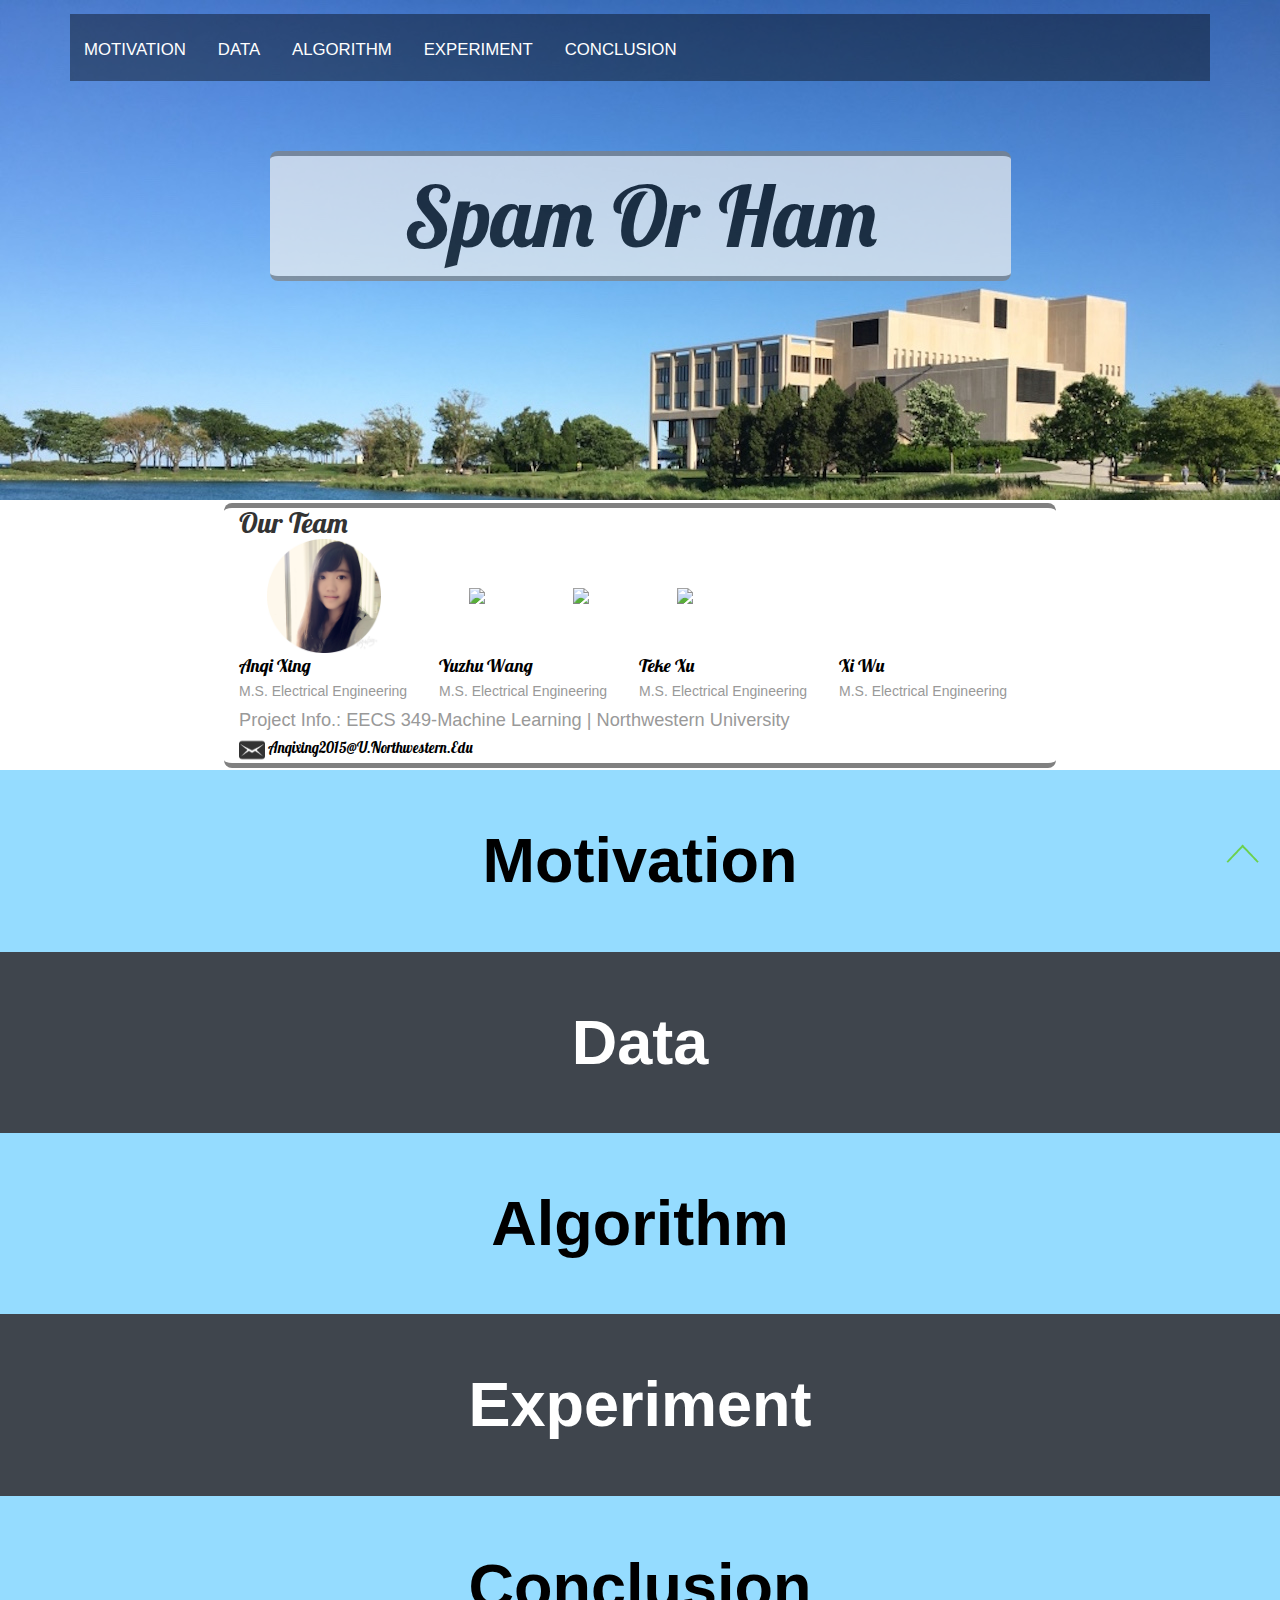
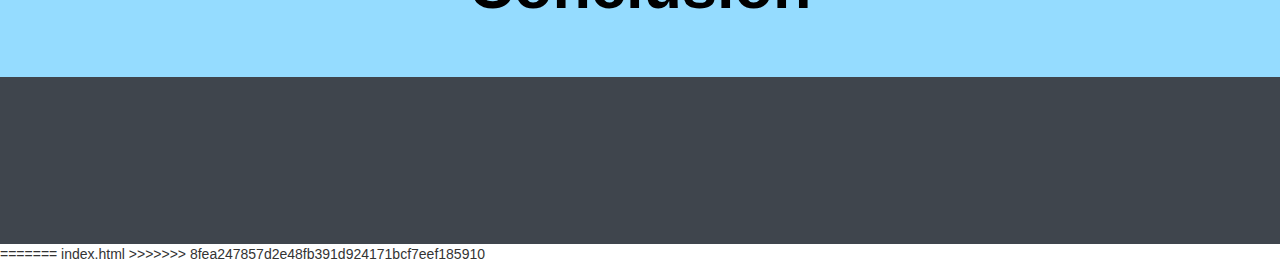
==== index.html @ 45878584 "fix" ====
<!DOCTYPE HTML>
<html>
<head>
<title>Home</title>
<meta name="viewport" content="width=device-width, initial-scale=1">
<meta http-equiv="Content-Type" content="text/html; charset=utf-8" />
<meta name="keywords" content="Cultivation Responsive web template, Bootstrap Web Templates, Flat Web Templates, Andriod Compatible web template, 
Smartphone Compatible web template, free webdesigns for Nokia, Samsung, LG, SonyErricsson, Motorola web design" />
<script type="application/x-javascript"> addEventListener("load", function() { setTimeout(hideURLbar, 0); }, false); function hideURLbar(){ window.scrollTo(0,1); } </script>
<link href='http://fonts.googleapis.com/css?family=Lobster' rel='stylesheet' type='text/css'>

<script src="js/jquery-1.11.1.min.js"></script>
<link rel="stylesheet" href="http://maxcdn.bootstrapcdn.com/bootstrap/3.3.6/css/bootstrap.min.css">
<script src="https://ajax.googleapis.com/ajax/libs/jquery/1.12.0/jquery.min.js"></script>
<script src="http://maxcdn.bootstrapcdn.com/bootstrap/3.3.6/js/bootstrap.min.js"></script>
<!-- <link rel="stylesheet" href="css/flexslider.css" type="text/css" media="screen" /> -->
<!---- start-smoth-scrolling---->
<script type="text/javascript" src="js/move-top.js"></script>
<script type="text/javascript" src="js/easing.js"></script>
<link href="css/bootstrap.css" rel="stylesheet" type="text/css" media="all">
<link href="css/style.css" rel="stylesheet" type="text/css" media="all" />
<script type="text/javascript">
jQuery(document).ready(function($) {
$(".scroll").click(function(event){		
event.preventDefault();
$('html,body').animate({scrollTop:$(this.hash).offset().top},1200);
});
});
</script>
<!---End-smoth-scrolling---->
<link rel="stylesheet" href="css/swipebox.css">
<script src="js/jquery.swipebox.min.js"></script> 
<script type="text/javascript">
jQuery(function($) {
$(".swipebox").swipebox();
});
</script>
<!--Animation-->
<script src="js/wow.min.js"></script>
<link href="css/animate.css" rel='stylesheet' type='text/css' />
<script>
new WOW().init();
</script>
<!---/End-Animation---->
<script src="http://libs.baidu.com/jquery/1.9.0/jquery.js"></script> 
    <script> 
        $(function(){ 
            //锚点跳转滑动效果 
            $('a[href*=#],area[href*=#]').click(function() { 
                console.log(this.pathname) 
                if (location.pathname.replace(/^\//, '') == this.pathname.replace(/^\//, '') && location.hostname == this.hostname) { 
                    var $target = $(this.hash); 
                    $target = $target.length && $target || $('[name=' + this.hash.slice(1) + ']'); 
                    if ($target.length) { 
                        var targetOffset = $target.offset().top; 
                        $('html,body').animate({ 
                                    scrollTop: targetOffset 
                                }, 
                                1000); 
                        return false; 
                    } 
                } 
            }); 
        }) 
    </script> 

</head>
<body>
<div class="header1" id="home" style:"background: url("../images/banner1.jpg")no-repeat 0px 0px;">
<div class="container">
<div class="header-top">
<div class="top-menu">
<span class="menu"><img src="images/nav.png" alt=""/> </span>
<ul>
<li><a href="#motivation" >MOTIVATION</a></li>
<li><a href="#data">DATA</a></li>
<li><a href="#algorithm">ALGORITHM</a></li>
<li><a href="#experiment">EXPERIMENT</a></li>
<li><a href="#conclusion">CONCLUSION</a></li>

</ul>
<!-- script for menu -->

<script>
$("span.menu").click(function(){
$(".top-menu ul").slideToggle("slow" , function(){
});
});
</script>
<!-- //script for menu -->
</div>

<!--<div class="search">
<form>
<input type="text" value="Search.." onFocus="this.value = '';" onBlur="if (this.value == '') {this.value = '';}" >
<input type="submit" value="">
</form>
</div>-->


<!--<div class="login"><a href="" data-toggle="modal" data-target="#myModal" onclick="document.getElementById('errorMsg').style.display = 'none';">Log in</a></div>-->

<div class="modal fade" id="myModal" role="dialog">

<div class="modal-dialog">



<div class="modal-content">

<div class="modal-header">

<button type="button" class="close" data-dismiss="modal">&times;</button>

<h4 class="modal-title" style="font-size:2em; font-family:'Josefin Sans', sans-serif">Log In</h4>

</div>
-->

<!-- <div class="modal-body">
<p>Submit Successfully!</p>
</div> -->

<div class="modal-footer">
<table>
<tr>
<td><input id="modal-text" name="username" type="text" tabindex="1" placeholder="Username or E-mail"  style="padding-top:10px;" required></td>
<td><input id="modal-text" name="password" type="password" tabindex="1" placeholder="Password" style="padding-top:10px" required><br></td>
<td id="errorMsg" style="color: red; font-family: 'Josefin Sans', sans-serif">Invalid username or password. </td>
</tr>
<tr>
<td><input type="radio" name="identity" value="manager" style="margin-right: 10px; margin-top: 20px"><a style="margin:30px 20px 0px 0px; font-size:1.5em;text-transform: capitalize;text-decoration: none; font-family: 'Josefin Sans', sans-serif;">Manager</a>
<input type="radio" name="identity" value="student" checked="checked" style="margin-right: 10px"><a style="margin:30px 0px 0px 0px;font-size:1.5em; font-family: 'Josefin Sans', sans-serif; text-transform: capitalize;text-decoration: none;">Student</a></td>
</tr>
</table>
<button type="button" class="btn btn-success" onclick="login()" style="float:left; margin-top: 20px; background-color: #855CD4; width:200px; opacity:0.8; border: solid #855CD4">Log In</button>
</div>

</div>


</div>

</div>
<script type="text/javascript">
function login() {
var username = document.getElementsByName('username')[0].value;
var password = document.getElementsByName('password')[0].value;
console.log('username:'+username+'password'+password);
if (!username || !password) {
document.getElementById('errorMsg').style.display = 'block';
return ;
}
var radios = document.getElementsByName('identity');
var identity;
if (radios[1].checked) { // student
location.href = 'home-student.html';
}
else {
location.href = 'home-manager.html';
}
}
</script>


<div class="clearfix"></div>

</div>

<div class="logo">
<a href="#">Spam or Ham</a>
</div>
<!--<p><a href="proposal-submit.html" class="submit">Submit Your Proposal</a></p>-->
</div>
</div>


<div class="clearfix">
<div class="logo_img">
<div class="container">
<!--<div class="col-md-4 up wow bounceInLeft animated" data-wow-delay="0.4s" style="visibility: visible; -webkit-animation-delay: 0.4s;">-->
<h3 id = "contact">Our Team</h3>
<img src="images/im1.JPG" style = "width:10%; margin-right: 6em; margin-left:2em" >
<img src="../images/im2.jpg" style = "width:10%; margin-right: 6em" >
<img src="../images/im4.jpg" style = "width:10%; margin-right: 6em" >
<img src="../images/im3.jpg" style = "width:10%; margin-right: 6em" >
<div class="up-text">
<table width = "800px">
	<tr>
	<td ><a href="#">Anqi Xing</a><p>M.S. Electrical Engineering</p></td>
	<td><a href="#">Yuzhu Wang</a><p>M.S. Electrical Engineering</p></td>
	<td><a href="#">Teke Xu</a><p>M.S. Electrical Engineering</p></td>
	<td><a href="#">Xi Wu</a><p>M.S. Electrical Engineering</p></td>
</tr>
</table>
</div>
<!--<div class="col-md-4 cont wow bounceInRight animated" data-wow-delay="0.4s" style="visibility: visible; -webkit-animation-delay: 0.4s;">-->
<div class = "clearfix"></div>
<div class = "up-text" style="font-size:1.3em"><p>Project Info.: EECS 349-Machine Learning | Northwestern University</p></div>
<div class="up-text" style="font-size:0.8em">
<img src = "images/img-sprite1.png" style = "width:3%">
<a href="mailto:anqixing2015@u.northwestern.edu">anqixing2015@u.northwestern.edu</a>
</div>
<div class="clearfix"></div>
</div>
</div>
</div>




<div class = "clearfix"></div>
<div class="content">
<div class="news-section" id = "motivation">
<div class="container">
<h3>Motivation</h3>
</div>
</div>

<div class="news-section1" id = "data">
<div class="container">
<h3>Data</h3>
</div>
</div>
<div class="news-section" id = "algorithm">
<div class="container">
<h3>Algorithm</h3>
</div>
</div>
<div class="news-section1" id = "experiment">
<div class="container">
<h3>Experiment</h3>
</div>
</div>
<div class="news-section" id = "conclusion">
<div class="container">
<h3>Conclusion</h3>
</div>
</div>


</div>




<div class="footer-section">
<div class="container">
<div class="footer-top">
</div>
<div class="footer-middle wow fadeInDown Big animated animated" data-wow-delay="0.4s">
<div class="bottom-menu">
<ul>
<li><a href="#motivation">Motivation</a></li>
<li><a href="#data">Data</a></li>
<li><a href="#algorithm">Algorithm</a></li>
<li><a href="#experiment">Experiment</a></li>
<li><a href="#conclusion">Conclusion</a></li>
<li><a href="#contact">Our team</a></li>
</ul>
</div>
</div>
<script type="text/javascript">
$(document).ready(function() {
/*
var defaults = {
containerID: 'toTop', // fading element id
containerHoverID: 'toTopHover', // fading element hover id
scrollSpeed: 1200,
easingType: 'linear' 
};
*/
$().UItoTop({ easingType: 'easeOutQuart' });
});
</script>
<a href="#home" id="toTop" style="display: block;"> <span id="toTopHover" style="opacity: 1;"> </span></a>
</div>
</div>

</body>
</html> 
=======
index.html
>>>>>>> 8fea247857d2e48fb391d924171bcf7eef185910
---- css/style.css ----
body a{
    transition:0.5s all;
	-webkit-transition:0.5s all;
	-moz-transition:0.5s all;
	-o-transition:0.5s all;
	-ms-transition:0.5s all;
}
input[type="button"]{
	transition:0.5s all;
	-webkit-transition:0.5s all;
	-moz-transition:0.5s all;
	-o-transition:0.5s all;
	-ms-transition:0.5s all;
}

h1,h2,h3,h4,h5,h6{
	padding:0 0;
	margin:0 0;
}
p{
	padding:0 0;
	margin:0 0;
}
ul{
	padding:0 0;
	margin:0 0;	
}
body{
	padding:0 0;
	margin:0 0; 
	font-family: 'Open Sans', sans-serif;
}

.select{
    padding:3px;
    margin: 0;
    -webkit-border-radius:4px;
    -moz-border-radius:4px;
    border-radius:4px;
    background: gray;
    color: #fff;
    opacity: 0.8;
    border:none;
    outline:none;
    height: 30px;
}

.copyrights{text-indent:-9999px;height:0;line-height:0;font-size:0;overflow:hidden;}
.header {
  background: url("../images/banner.jpg")no-repeat 0px 0px;
  background-size:cover;
  min-height: 500px;
  text-align: center;
  -webkit-background-size: cover;
  -moz-background-size: cover;
  -o-background-size: cover;
  -ms-background-size: cover;
}

.header1 {
  background: url("../images/banner1.jpg")no-repeat 0px 0px;
  background-size:cover;
  min-height: 500px;
  text-align: center;
  -webkit-background-size: cover;
  -moz-background-size: cover;
  -o-background-size: cover;
  -ms-background-size: cover;
}

.header-top {
  margin-top: 1em;
  background: rgba(0, 0, 0, 0.41);
}
.logo {
  border-top: 5px solid gray;
  border-bottom: 5px solid gray;
  width: 65%;
  margin: 5em auto 0;
  background: #eee;
  opacity: 0.7;
  border-radius: 8px;
}
.logo a {
  font-size: 6em;
  text-transform: capitalize;
  text-decoration: none;
  color:#000;
  font-family: 'Lobster', cursive;

}

.logo_img {
  border-top: 5px solid gray;
  border-bottom: 5px solid gray;
  width: 65%;
  margin: 0.2em auto 0.2em  ;
  background: #fff;
  border-radius: 8px;
}
.logo_img a,h3 {
  font-size: 2em;
  text-transform: capitalize;
  text-decoration: none;
  color:#0;
  font-family: 'Lobster', cursive;

}

.modal-title{
  float: left;
}

.modal-footer #modal-text{
  float: left;
  margin-right: 20px;
  border-radius: 6px;
  -moz-border-radius: 6px;
  -webkit-border-radius: 6px;
  -moz-box-shadow: inset 0 1px 1px #ccc, 0px 1px #ccc;
  -webkit-box-shadow: inset 0 1px 1px #ccc, 0px 1px #ccc;
  box-shadow: inset 0 1px 1px #ccc, 0px 1px #ccc;
  -webkit-box-sizing: border-box;
    -moz-box-sizing: border-box;
    box-sizing: border-box;
  background-color: #eee;
  border: 1px solid #eee;
  height: 40px;
  width: 200px;
}


.modal-footer input[type=text],
.modal-footer input[type=password],
.txtField,
.cjComboBox
{
    border:6px solid #F7F9FA;
    -webkit-border-radius:3px;
    -moz-border-radius:3px;
    border-radius:3px;
    -moz-box-shadow:2px 3px 3px rgba(0, 0, 0, 0.06) inset, 0 0 1px #95a2a7 inset;
    -webkit-box-shadow:2px 3px 3px rgba(0, 0, 0, 0.06) inset, 0 0 1px #95a2a7 inset;
    box-shadow:2px 3px 3px rgba(0, 0, 0, 0.06) inset, 0 0 1px #95a2a7 inset;
    margin:3px 0 4px;
    padding:8px 6px;
    width:270px;
    display:block;
}
.modal-footer input[type=text]:focus,
.modal-footer input[type=password]:focus,
.txtField:focus,
.cjComboBox:focus
{
    border:6px solid #f0f7fc;
    -moz-box-shadow:2px 3px 3px rgba(0, 0, 0, 0.04) inset, 0 0 1px #0d6db6 inset;
    -webkit-box-shadow:2px 3px 3px rgba(0, 0, 0, 0.04) inset, 0 0 1px #0d6db6 inset;
    box-shadow:2px 3px 3px rgba(0, 0, 0, 0.04) inset, 0 0 1px #0d6db6 inset;
  color:#333;
}
.cjComboBox
{
    width:294px;
}
.cjComboBox.small
{
    padding:3px 2px 3px 6px;
    width:100px;
    border-width:3px !important;
}
.txtField.small
{
    padding:3px 6px;
    width:200px;
    border-width:3px !important;
}

.top-menu {
   float:left;
     padding-top: 0.3em;
  }
.top-menu ul li {
  display: inline-block;
    margin: 1.4em 1em;
 }
 .top-menu ul {
  color: #fff;
}
 .top-menu ul li a:hover {
  border-top: 4px solid#FAEE0D;
  color:#FAEE0D;
}
span.menu {
  display: none;
}
 .top-menu ul li  a{
  text-transform: capitalize;
  font-size: 1.2em;
  color: #fff;
  text-decoration: none;
}
.top-menu ul li a.active {
  border-top: 4px solid#FAEE0D;
  color: #FAEE0D;
}
.login a{
  float: right;
  text-transform: capitalize;
  font-size: 1.1em;
  color: #fff;
  text-decoration: none;
  display: inline-block;
   margin: 1.3em 1em;

}
.submit{
  font-size: 2em; 
  color: #fff;
  font-family: 'Josefin Sans', sans-serif; 
  border-radius: 8px;
  background: #855CD4;
  width: 300px;
  height: 50px;
  padding: 30px 10px;
  text-align: center;
  text-decoration: none;
  opacity: 0.7;
  text-transform: capitalize;
  margin: 15em auto 0;
  line-height: 10em;
}
.submit:hover{
  color: #fff;
  background: #f2af00;
  text-decoration: none;
}

.search{
	float:right;
	position:relative;
	width:20%;
	border: 1px solid #ededed;
    margin: 0.85em 1em;
}
.search input[type="text"] {
	outline: none;
	padding:6px 8px;
	background: none;
	width: 87%;
	border: none;
	font-size:1em;
	color:#fff;	
	float: left;
}
.search input[type="submit"] {
  width: 22px;
  height: 22px;
  background: url(../images/search.png) -9px -3px no-repeat;
  padding: 0px 1px;
  border: none;
  cursor: pointer;
  position: absolute;
  outline: none;
  top: 6px;
  right: 9px;
}
.header-bottom {
  position: relative;
}
.header-grids {
  position: absolute;
  bottom: -38em;
  left: 0;
  width: 100%;
}
.header-img1 {
  background: #16A667;
    padding: 1.5em 2em;
}
.header-img2 {
  background:#16A667;
  padding: 1.5em 2em;
}
.header-img3 {
  background:#16A667;
  padding: 1.5em 2em;
}
.header-img4 {
  background:#16A667;
  padding: 1.5em 2em;
}
.header-grid img {
  margin: 0 auto;
  border-radius: 73px;
  border: 9px solid #eee;
  padding: 1em 1em;
}
.header-grid h4 {
  font-size: 1.4em;
  padding: 0.5em 0 0;
  color: #fff;
    font-weight: 600;
}
.header-grid p {
  font-size: 1em;
  padding: 0.5em 0;
  color: #fff;
  line-height: 1.8em;
}
.header-grid img:hover {
  transform: rotateY(360deg);
  transition: .5s all;
  -webkit-transition: .5s all;
  -moz-transition: .5s all;
  -o-transition: .5s all;
  -ms-transition: .5s all;
}
.about-section {
  padding: 15em 0 4em;
  background:#eee;
}
.about-img img {
  width: 100%;
}
.about-section h3 {
  font-size: 2.5em;
  text-transform: capitalize;
  color: #000;
   margin: 0 17px;
   font-family: 'Josefin Sans', sans-serif;
     font-weight: 600;
}
.about-grids {
  margin-top: 3em;
}
.about-grid p {
  font-size: 1em;
  padding: 1em 0;
  color: #555;
  line-height: 1.8em;
}
.service-section {
  padding: 4em 0;
  background:#37353b;
  text-align: center;
  margin: 100px, 100px;
 }
.service-section h3 a{
  font-size: 2.5em;
  text-transform: capitalize;
  color: #fff;
    margin: 0 17px;
	font-family: 'Josefin Sans', sans-serif;
	  font-weight: 600;
}
.services-section h3:hover{
  color: #f2af00;
}
.service-grids {
  margin-top: 3em;
    text-align: center;
}
.service-grid img {
  margin: 0 auto;
  background:#16A667;
  padding: 0.5em 1em;
  border-radius: 10px;
}
.service-grid img:hover {
  background: #f2af00;
}
.service-grid h4 {
  font-size: 1.5em;
  padding: 0.8em 0 0;
  color: #fff;
    font-weight: 600;
}
.service-grid p {
  font-size: 1em;
  padding: 1em 0;
  color: #999;
  line-height: 1.8em;
}
.work-section {
  padding: 4em 0;
  background:#eee;
 }
.work-section h3 {
  font-size: 2.5em;
  text-transform: capitalize;
  color: #000;
	font-family: 'Josefin Sans', sans-serif;
	  font-weight: 600;
}
.work {
 position:relative;
}
.work .textbox {
width: 285px;
height: 244px;
position:absolute;
top:0;
left:0;
-webkit-transform: scale(0);
transform: scale(0);
border-radius:0px;
background-color:rgba(15, 16, 15, 0.16);;
-webkit-box-shadow: 0px 0px 15px 2px rgba(255,255,255,.75);
box-shadow: 0px 0px 15px 2px rgba(255,255,255,.75);
}
.work:hover .textbox {
-webkit-transform: scale(1);
transform: scale(1);
}
.textbox img {
  padding-top: 7em;
  color: #fff;
  margin: 0 auto;
}
.textbox {
-webkit-transition: all 0.7s ease;
transition: all 0.7s ease;
}
.latest-grids {
  margin-top: 3em;
}
.latest-grid {
  padding: 0;
}
.news-section{
padding:4em 0;

    background: #95DCFF ;
}
.news-section1{
padding:4em 0;
background: #3f454d;
}
.news-section h3 {
  font-size: 4.5em;
  text-transform: capitalize;
  color: #000;
    margin: 0 17px;
  font-family: 'Josefin Sans', sans-serif;
    font-weight: 600;
    text-align: center;

}
.news-section1 h3 {
  font-size: 4.5em;
  text-transform: capitalize;
  color: #fff;
    margin: 0 17px;
	font-family: 'Josefin Sans', sans-serif;
	  font-weight: 600;
    text-align: center;

}
.news-grids {
  margin-top: 3em;
}
.news-grid h4 a {
  font-size: 1.0em;
  text-decoration: none;
  color: #000;
  padding: 0.5em 0;
  display: block;
    font-weight: 600;
    text-align: center;
}
.news-grid p.date a {
  font-size: 1em;
  font-weight: 500;
  color: #f2af00;
}
.news-grid p.date a:hover {
  color: #FFA40D;
}
.news-grid p{
  font-size: 1em;
 margin-bottom: 1em;
  color: #999;
  line-height: 1.8em;
  text-align: justify;
}
a.button {
  font-size: 1.2em;
  padding: 0.5em 1em;
  background:#f2af00;
  width: 40%;
   margin-top: 1.5em;
   display:block;
  color: #fff;
  text-decoration: none;
  text-transform: capitalize;
  text-align: center;
}
/* Shutter In Vertical */
.hvr-shutter-in-vertical {
  display: inline-block;
  vertical-align: middle;
  -webkit-transform: translateZ(0);
  transform: translateZ(0);
  box-shadow: 0 0 1px rgba(0, 0, 0, 0);
  -webkit-backface-visibility: hidden;
  backface-visibility: hidden;
  -moz-osx-font-smoothing: grayscale;
  position: relative;
  background: #FFA40D;
  -webkit-transition-property: color;
  transition-property: color;
  -webkit-transition-duration: 0.3s;
  transition-duration: 0.3s;
  border-radius: 8px;
}
.hvr-shutter-in-vertical:before {
  content: "";
  position: absolute;
  z-index: -1;
  top: 0;
  bottom: 0;
  left: 0;
  right: 0;
  background:#855CD4;
  -webkit-transform: scaleY(1);
  transform: scaleY(1);
  -webkit-transform-origin: 50%;
  transform-origin: 50%;
  -webkit-transition-property: transform;
  transition-property: transform;
  -webkit-transition-duration: 0.3s;
  transition-duration: 0.3s;
  -webkit-transition-timing-function: ease-out;
  transition-timing-function: ease-out;
  border-radius: 8px;
}
.hvr-shutter-in-vertical:hover, .hvr-shutter-in-vertical:focus, .hvr-shutter-in-vertical:active {
  color: white;
}
.hvr-shutter-in-vertical:hover:before, .hvr-shutter-in-vertical:focus:before, .hvr-shutter-in-vertical:active:before {
  -webkit-transform: scaleY(0);
  transform: scaleY(0);
}
.categories-section {
  padding: 4em 0;
  background:#3f454d;
}
.cat h3 {
  font-size: 2.5em;
  text-transform: capitalize;
  color:#fff;
  margin-bottom: 0.7em;
  font-family: 'Josefin Sans', sans-serif;
    font-weight: 600;
}
.cat ul li {
  font-size: 1em;
  line-height: 1.8em;
  color: #999;
  list-style: none;
  padding: 6px 24px;
  background: url(../images/list-arrow.png) no-repeat 0px 15px;
  cursor: pointer;
  list-style-type: none;
}
.cat ul li:hover {
  color: #f2af00;
}
.up h3 {
  font-size: 2.5em;
  text-transform: capitalize;
  color:#fff;
  margin-bottom: 1em;
  font-family: 'Josefin Sans', sans-serif;
    font-weight: 600;
}
.up-img {
  width: 21%;
  margin-right: auto;
}
.up-text {
  float: left;
  width: 76%;
}
.up-img img {
  width: 100%;
}
.up1 {
  margin-top: 1.2em;
  text-align: center;
}
.up-text a {
   font-size: 1.3em;
  color: #000;
    margin-bottom: 0.3em;
	text-decoration:none;
}
.up-text a:hover {
  color: #f2af00;
}
.up-text p {
  font-size: 1em;
  line-height:1.8em;
  color:#999;
}
.cont h3 {
  font-size: 2.5em;
  text-transform: capitalize;
  color:#fff;
  margin-bottom: 1em;
  font-family: 'Josefin Sans', sans-serif;
    font-weight: 600;
}
.cont ul li {
  display: inline-block;
}
.cont ul {
  margin-bottom: 2em;
}
.phone {
  width: 40px;
  height: 40px;
  background: url("../images/img-sprite1.png") no-repeat -220px 0px;
  display: inline-block;
}
.smartphone {
  width: 40px;
  height: 40px;
  background: url("../images/img-sprite1.png") no-repeat -260px 0px;
  display: inline-block;
}
.message {
  width: 40px;
  height: 40px;
  background: url("../images/img-sprite1.png") no-repeat -300px 6px;
  display: inline-block;
}
.cont ul li p {
  font-size: 1em;
  color: #999;
}
.cont ul li a {
  width: 100%;
  display: block;
  font-size: 1em;
  text-decoration: none;
  color:#999;
}
.cont ul li a:hover{
color:#f2af00;
}
.footer-section {
  padding: 4em 0;
  text-align: center;
  background:#3f454d;
}
.social-icons i {
  width: 55px;
  height: 55px;
  background: url("../images/img-sprite1.png") no-repeat 0px 0px;
  display: inline-block;
  margin: 0 0 0 1em;
}
.social-icons i.icon1
{
	background:url("../images/img-sprite1.png") no-repeat 0px 0px;
}

.social-icons i.icon2
{
	background:url("../images/img-sprite1.png") no-repeat -55px 0px;
}
.social-icons i.icon3
{
	background:url("../images/img-sprite1.png") no-repeat -110px 0px;
}
.social-icons i.icon4
{
	background:url("../images/img-sprite1.png") no-repeat -165px 0px;
}
.social-icons i:hover {
  opacity: 0.6;
}

.bottom-menu ul li {
  display: inline-block;
    margin: 1.2em 1.5em;
 }
.bottom-menu ul li  a{
 text-transform: capitalize;
  font-size: 1.1em;
  color: #fff;
  text-decoration: none;
}
.footer-bottom {
	margin-top: 1em;
}
.footer-bottom p {
	font-size: 16px;
	color: #000;
	font-weight: 400;
}
.footer-bottom a {
	font-size: 19px;
	color:#16A667;
	font-weight: 400;
	text-transform: capitalize;
	font-family: 'Exo', sans-serif;
}
.footer-bottom a:hover {
	color: #000;
}
.footer-bottom p a {
	margin: 0 6px 0 6px;
}
#toTop {
	display: none;
	text-decoration: none;
	position: fixed;
	bottom: 10px;
	right: 10px;
	overflow: hidden;
	width: 48px;
	height: 48px;
	border: none;
	text-indent: 100%;
	background: url("../images/to-top2.png") no-repeat 0px 0px;
}
/*about*/
.header.head-top {
  min-height: 450px;
  }
.logo.logo1 {
  margin-top: 10em;
}
.aboutus-section {
  padding: 4em 0;
}
.aboutus-section h3 {
  font-size: 3.5em;
  text-transform: capitalize;
  margin-bottom: 1.5em;
  color: #394c53;
  font-family: 'Josefin Sans', sans-serif;
  text-align:center;
    font-weight: 600;
}
.left-grid h4 {
  font-size: 2em;
  padding: 0.5em 0;
  color: #000;
  text-transform: capitalize;
    font-weight: 600;
}
.left-grid ul li {
  font-size: 1em;
  line-height: 1.8em;
  color: #555;
  list-style: none;
  padding: 6px 24px;
  background: url(../images/list-arrow.png) no-repeat 0px 15px;
  cursor: pointer;
  list-style-type: none;
}
.left-grid p {
  font-size: 1em;
  line-height: 1.8em;
  color: #555;
}
.ab1 a {
  text-align: right;
  font-size: 1.2em;
  padding: 0.5em 0;
  display: block;
  text-decoration: none;
}
.ab2 a{
  text-align: right;
  font-size: 1.2em;
  padding: 0.5em 0;
  display: block;
  text-decoration: none;
}
.ab1 {
  background: #eee;
  padding: 1em 1em;
    margin: 3em 0;
	  border-radius: 5px;
}
.ab2 {
  background: #eee;
  padding: 1em 1em;
    border-radius: 5px;
}
.right-grid {
  padding: 0.5em 0 0;
}
.right-grid h5 {
  font-size: 1.4em;
  padding: 0.5em 0;
  color: #000;
  text-transform: capitalize;
  font-weight: 500;
  
}
.right-grid  p {
  font-size: 1em;
  color: #555;
  line-height: 1.8em;
  text-align: left;
}
.aboutus4 h4 {
  font-size: 2em;
  padding: 0.5em 0;
  color: #000;
  text-transform: capitalize;
  margin-bottom: 1.5em;
     font-weight: 600;
}
.team-grid h5 {
  font-size: 1.4em;
  padding: 0.5em 0;
  color: #0A0909;
}
.aboutus4 {
  margin-top: 2.5em;
 }

.aboutus2 {
  margin-top: 1em;
}
/*------ services -----*/
.services-section {
	padding: 4em 0;
	  background: #f5f5f5;
	  text-align: center;

}
.services-section h3 {
  font-size: 3.5em;
  text-transform: capitalize;
   margin-bottom: 1.5em;
  color: #394c53;
  font-family: 'Josefin Sans', sans-serif;
    font-weight: 600;
 }
.services-grid h5 {
  font-size: 1.4em;
  color: #000;
  font-weight: 600;
  padding-top: 0.7em;
  text-transform: capitalize;
}
a.button1 {
  font-size: 1.2em;
  padding: 0.5em 1em;
  background:#f2af00;
  margin: 1.5em auto 0;
  width:38%;
   display:block;
  color: #fff;
  text-decoration: none;
  text-transform: capitalize;
}
.service-section1 {
  padding: 4em 0;
  background: #37353b;
}
.services-grid p {
  font-size: 1em;
  color: #555;
    margin: 0.5em 0 2em;
  line-height:1.8em;
}
.services-grid img {
  border-radius: 5px;
  -ms-border-radius: 5px;
  -o-border-radius: 5px;
  -webkit-border-radius: 5px;
  -moz-border-radius: 5px;
}
.services-grid a img:hover {
  opacity: 0.6;
}
.services-section1 {
  padding: 1em 0 4em;
  background: #f5f5f5;
}
/*------ portfolio -----*/
.project-section {
  padding: 4em 0;
    background: url(../images/footer-bg.jpg);
}
.project-section  h3 {
  font-size: 3.5em;
  text-transform: capitalize;
  margin-bottom: 1.5em;
 text-align: center;
	  color: #394c53;
  font-family: 'Josefin Sans', sans-serif;
    font-weight: 600;
}
.port2 {
  padding: 2em 0;
}
.port-grid a img:hover {
  opacity: 0.6;
}
/*-- error-page --*/
.main {
	padding: 12em 0px;
	  border-bottom: 1px solid #5d5d5d;
}
.error-404 h1 {
  font-size: 12em;
  font-weight: 700;
  color:#f2af00;
  margin: 0;
  padding: 0;
  text-transform: uppercase;
}
.error-404 p{
	color: #090909;
	margin: 0;
	font-size: 1.2em;
	text-transform: uppercase;
} 
a.b-home{
	background:#16A667;
	padding:0.8em 3em;
	display:inline-block;
	color:#FFF;
	text-decoration:none;
	margin-top:1em;
}
a.b-home:hover{
	background:#f2af00;
	color:#fff;
}
/*------ contact -----*/
.contact {
  padding: 4em 0;
}
.contact-head{
	text-align:center;
}
.contact-head h3{
	font-size: 3.5em;
	text-transform:capitalize;
    color: #394c53;
  font-family: 'Josefin Sans', sans-serif;
    font-weight: 600;
  
}
.contact-head span{
	color: #777;
}
.contact-map iframe{
	min-height:300px;
	width:100%;
	border:none;
	margin:1.5em 0 1em;
}
.contact-form-row{
	margin-bottom:3em;
}
.contact-form-row div{
	width: 32.6%;
	float: left;
	margin-right: 1%;
} 
.contact-form-row div span,.contact-form-row2  span{
	font-size:1.2em;
	color:#000;
	  font-weight: 600;
  text-transform: capitalize;
	display:block;
	padding:0 0 0.5em;
}
.contact-form-row div input[type="text"]{
	width:100%;
	padding:1em;	
	border:1px solid #EEE;
	-webkit-appearance:none;
	outline:none;
	color:#777;
	transition:border-color 0.4s;
	-webkit-transition:border-color 0.4s;
	-moz-transition:border-color 0.4s;
	-o-transition:border-color 0.4s;
	-ms-transition:border-color 0.4s;
}
.contact-form-row div input[type="text"]:hover,.contact-form-row2 textarea:hover{
	color:#d4a258;
	border-color:#d4a258;
}
.contact-form-row div:nth-child(3){
	margin-right:0;
}
.contact-form-row2 textarea{
	width:100%;
	padding:1em;	
	font-family: 'Droid Sans', sans-serif;
	border:1px solid #EEE;
	-webkit-appearance:none;
	outline:none;
	color:#777;
	min-height:320px;
	resize:none;
	transition:border-color 0.4s;
	-webkit-transition:border-color 0.4s;
	-moz-transition:border-color 0.4s;
	-o-transition:border-color 0.4s;
	-ms-transition:border-color 0.4s;
}
.contact-form-row2 {
	margin-top:1em;
}
.contact-form input[type="submit"]{
	display: block;
	background:#16A667;
	padding: 0.7em 3em;
	font-size:1.2em;
	text-transform: uppercase;
	color: #FFF;
	font-weight: 400;
	display: inline-block;
	margin-top: 1em;
	text-decoration: none;
	border:none;
	outline:none;
	transition:0.5s all;
	-webkit-transition:0.5s all;
	-moz-transition:0.5s all;
	-o-transition:0.5s all;
	-ms-transition:0.5s all;
}
.contact-form input[type="submit"]:hover{
	background: #ffb449;
}
/*------ end contact -----*/  
/*-- responsive-design --*/
@media only screen and (max-width:1024px) {
   .logo a {
  font-size: 4em;
}
.header {
   min-height: 501px;
}
.logo {
  margin: 9em auto 0;
 }
 .header-grids {
 bottom: -32em;
}
.header-grid h4 {
  font-size: 1.2em;
}
.header-grid p {
  font-size: 0.965em;
}

.about-section {
  padding: 20em 0 4em;
}
.about-section h3 {
  font-size: 2em;
}
.about-grid p {
  font-size: 0.965em;
}
.service-section h3 {
  font-size: 2em;
}
.service-grid h4 {
  font-size: 1.2em
}
.service-grid p {
  font-size: 0.965em;
  }
.work-section h3 {
  font-size: 2em;
}
.work .textbox {
  width: 236px;
  height: 201px;
 }
 .textbox img {
  padding-top: 5em;
 }
 .news-section h3 {
  font-size: 4em;
}
.news-grid h4 a {
  font-size: 1em;
}
.news-grid p {
  font-size: 0.965em;
 }
a.button {
  font-size: 1.1em;
  width: 38%;
}
.up h3 {
  font-size: 2em;
}
.cat h3 {
  font-size: 2em;
}
.cont h3 {
  font-size: 2em;
}
.up-text a {
  font-size: 1.05em;
}
.up-text p {
  font-size: 0.965em;
}
.cat ul li {
  font-size: 0.97em;
 }
 .cont ul li p {
  font-size: 0.965em;
}
.footer-bottom p {
  font-size: 15px;
 }
 .footer-bottom a {
  font-size: 17px;
}
.cont ul li a {
  font-size: 0.95em;
}
.aboutus-section h3 {
  font-size: 3em;
}
.header.head-top {
  min-height: 415px;
}
.logo.logo1 {
  margin-top: 9em;
}
.left-grid h4 {
  font-size: 1.5em;
}
.left-grid ul li {
  font-size: 0.97em;
}
.left-grid p {
  font-size: 0.965em;
 }
.ab1 a {
font-size: 1em;
}
.ab2 a {
 font-size: 1em;
 }
 .right-grid h4 {
  font-size: 1.2em;
 }
 .right-grid h5 {
  font-size: 1.2em;
 }
 .aboutus2 {
  margin-top: 1.5em;
}
 .aboutus4 {
  margin-top: 0.5em;
}
.aboutus4 h4 {
  font-size: 1.5em;
}
.team-grid h5 {
  font-size: 1.2em;
}
.right-grid p {
  font-size: 0.965em;
}
.services-section h3 {
  font-size: 3em;
}
.services-grid h5 {
  font-size: 1.2em;
}
.services-grid p {
  font-size: 0.965em;
}
a.button1 {
  font-size: 1.1em;
    width: 43%;
}
.project-section h3 {
  font-size: 3em;
}
 .error-404 h1 {
  font-size: 10em;
}
.error-404 p {
   font-size: 1.05em;
}
.contact-head h3 {
  font-size: 3em;
}
.contact-form-row div span, .contact-form-row2 span {
  font-size: 1em;
}
}
@media only screen and (max-width:768px) {
.header-grid {
  float: left;
  width: 25%;
}
.logo a {
  font-size: 3em;
}
.logo {
  margin: 7em auto 0;
}
.header {
  min-height: 375px;
}
.header-grids {
  bottom: -28em;
}
.header-img1 {
 padding: 1.5em 1.5em;
}
.header-img2 {
 padding: 1.5em 1.5em;
}
.header-img3 {
 padding: 1.5em 1.5em;
}
.header-img4 {
 padding: 1.5em 1.5em;
}
.header-grid h4 {
  font-size: 1em;
}
.header-grid p {
  font-size: 0.92em;
}
.about-img {
  float: left;
  width: 50%;
}
.about-grid p {
  font-size: 0.92em;
}
.about-grid {
  float: left;
  width: 50%;
}
.about-section h3 {
  font-size: 1.7em;
}
.service-section h3 {
  font-size: 1.7em;
}
.service-section {
  padding: 3em 0;
}
.service-grid {
  float: left;
  width: 33.3%;
}
.service-grid h4 {
  font-size: 1.05em;
}
.service-grid p {
  font-size: 0.92em;
}
.work-section {
  padding: 3em 0;
 }
.work-section h3 {
  font-size: 1.7em;
}
.latest-grid.work {
  float: left;
  width: 25%;
}
.work .textbox {
  width: 181px;
  height: 156px;
}
.textbox img {
  padding-top: 3.3em;
}
.news-section h3 {
  font-size: 1.7em;
}
.news-section {
  padding: 3em 0;
}
.news-grid {
  float: left;
  width: 33.3%;
}
.news-grid h4 a {
  font-size: 0.9em;
}
.news-grid p {
  font-size: 0.92em;
}
a.button {
  font-size: 1em;
  width: 49%;
}
.up h3 {
  font-size: 1.7em;
}
.up {
  float: left;
  width: 33.3%;
}
.cat {
  float: left;
  width: 33.3%;
}
.cont{
  float: left;
  width: 33.3%;
}
.up-text a {
  font-size: 0.97em;
}
.up-text p {
  font-size: 0.92em;
}
.up-img {
  float: center;
  width: 50%;
  margin-left: 10em;
}
.up-text {
  float: left;
  width: 66%;
}
.cat h3 {
  font-size: 1.7em;
}
.cat ul li {
  font-size: 0.92em;
}
.cont h3 {
  font-size: 1.7em;
}
.cont ul li p {
  font-size: 0.92em;
}
.footer-bottom p {
  font-size: 14px;
}
.footer-bottom a {
  font-size: 15px;
}
.aboutus-section {
  padding: 3em 0;
}
.aboutus-section h3 {
  font-size: 2.5em;
  margin-bottom: 1em;
}
.header.head-top {
  min-height: 375px;
}
.logo.logo1 {
  margin-top: 7em;
}
.left-grid h4 {
  font-size: 1.25em;
}
.left-grid {
  float: left;
  width: 35%;
}
.left-grid ul li {
  font-size: 0.92em;
  background: url(../images/list-arrow.png) no-repeat 0px 12px;
}
.aboutus4 h4 {
  font-size: 1.25em;
}
.left-grid p {
  font-size: 0.92em;
}
.ab1 {
  margin: 1.8em 0;
 }
.ab1 a {
  font-size: 0.95em;
}
.right-grid h5 {
  font-size: 1.05em;
}
.right-grid p {
  font-size: 0.92em;
}
.team-grid {
  float: left;
  width: 21%;
}
.aboutus4 {
  margin-top: 4.1em;
}
.services-section h3 {
  font-size: 2.5em;
  margin-bottom:1em;
}
.services-section {
  padding: 3em 0;
}
.services-grid {
  float: left;
  width: 33.3%;
}
a.button1 {
  font-size: 1em;
  width: 49%;
}
.service-section1 {
  padding: 2em 0;
 }
.services-grid h5 {
  font-size: 1em;
}
.services-grid p {
  font-size: 0.92em;
}
.project-section {
  padding: 3em 0;
 }
.port-grid {
  float: left;
  width: 33.3%;
}
.project-section h3 {
  font-size: 2.5em;
  margin-bottom: 1em;
}

.main {
  padding: 10em 0px;
}
.error-404 h1 {
  font-size: 8em;
}
.error-404 p {
  font-size: 1em;
}
.contact {
  padding: 3em 0;
}
.contact-head h3 {
  font-size: 2.5em;
}
.contact-form input[type="submit"] {
   padding: 0.7em 2em;
}
}
@media only screen and (max-width:648px) {
span.menu {
display: block;
 cursor: pointer;
 margin: 14px 10px;
}
.top-menu {
float:left;
text-align:left;
}
.top-menu  ul{
display:none;
}
.top-menu  ul li {
font-size: 14px;
display:block;
	}
.top-menu ul li{
display:block;
float:none;
margin: 0em;
border-bottom: none;
border-right:none;
}
.top-menu ul li {
padding:6px 0 ;
}
.top-menu  ul{
margin:6px 0;
z-index: 999;
position: absolute;
width: 95%;
background:#394C53;
text-align: center;
}
.top-menu ul li a {
display: block;
font-size: 1.1em;
margin: 0.05em 0.2em;
color:#fff;
}
.top-menu label {
  display: none;
}
.search {
 width: 30%;
}
.logo {
  margin: 7em auto 0;
}
.logo a {
  font-size: 2em;
}
.header-grid img {
 border: 6px solid #eee;
 width: 80%;
}
.header-grids {
  bottom: -25em;
}
.header-img1 {
  padding: 1em 0.5em;
}
.header-img2 {
  padding: 1em 0.5em;
}
.header-img3 {
  padding: 1em 0.5em;
}
.header-img4 {
  padding: 1em 0.5em;
}
.about-section h3 {
  font-size: 1.5em;
}
.about-grid p {
  font-size: 0.9em;
}
.service-section h3 {
  font-size: 1.5em;
}
.service-grids {
  margin-top: 2em;
 }
.header-grid h4 {
  font-size: 0.95em;
}
.header-grid p {
  font-size: 0.9em;
}
.service-grid h4 {
  font-size: 0.95em;
}
.service-grid p {
  font-size: 0.9em;
}
.work-section h3 {
  font-size: 1.5em;
}
.latest-grids {
  margin-top: 2em;
}
.work .textbox {
  width: 150px;
  height: 127px;
}
.textbox img {
  padding-top: 2.2em;
}
.news-section h3 {
  font-size: 1.5em;
}
.news-grids {
  margin-top: 2em;
}
.news-grid h4 a {
  font-size: 0.749em;
}
.news-grid p.date a {
  font-size: 0.99em;
}
.news-grid p {
  font-size: 0.9em;
}
a.button {
  font-size: 0.95em;
  width: 55%;
}
.categories-section {
  padding:3em 0;
}
.up h3 {
  font-size: 1.5em;
}
.up-text a {
  font-size: 0.95em;
}
.up-text p {
  font-size: 0.9em;
}
.cat h3 {
  font-size: 1.5em;
}
.cat ul li {
  font-size: 0.9em;
  padding: 6px 14px;
}
.cont h3 {
  font-size: 1.5em;
}
.cont ul li p {
  font-size: 0.92em;
}
.header.head-top {
  min-height: 310px;
}
.logo.logo1 {
  margin-top: 6em;
}
.aboutus-section h3 {
  font-size: 2em;
 }
 .right-grid h5 {
  font-size: 1em;
}
.right-grid p {
  font-size: 0.9em;
}
.left-grid h4 {
  font-size: 1.15em;
}
.left-grid ul li {
  font-size: 0.9em;
  padding: 6px 14px;
}
.left-grid p {
  font-size: 0.9em;
}
.ab1 a {
  font-size: 0.92em;
}
.ab2 a {
  font-size: 0.92em;
}
.right-grid h5 {
  font-size: 0.97em;
}
.services-section h3 {
  font-size: 2em;
}
.services-grid h5 {
  font-size: 0.97em;
}
.services-grid p {
  font-size: 0.9em;
}
a.button1 {
  font-size: 0.95em;
  width: 55%;
}
.project-section h3 {
  font-size: 2em;
}
.contact-head h3 {
  font-size: 2em;
}
.contact-map iframe {
  min-height: 200px;
}
}
@media only screen and (max-width:480px){
.search {
  width: 35%;
    margin: 1em 1em;
}
.search input[type="text"] {
  font-size: 0.95em;
 }
.top-menu ul {
   width: 93%;
}
.header {
  min-height:870px;
}
.header-grids {
  bottom: -44em;
}
.header-grid {
  float: left;
  width: 50%;
  margin-top: 2em;
}
.header-grid img {
  border: 6px solid #eee;
  width: 50%;
}
.about-section {
  padding: 2em 0 2em;
}
.about-img {
  float: none;
  width: 100%;
}
.about-grid {
  float: none;
  width: 100%;
    padding: 0;
}
.about-grids {
  margin-top: 2em;
}
.about-section h3 {
  font-size: 1.4em;
  text-align:center;
}
.service-section h3 {
  font-size: 1.4em;
  text-align:center;
}
.service-grid {
  float: none;
  width: 100%;
    padding: 0;
}
.work-section h3 {
  font-size: 1.4em;
    text-align: center
}
.latest-grid.work {
  float: left;
  width: 50%;
}
.work .textbox {
  width: 214px;
  height: 185px;
}
.textbox img {
  padding-top: 4.2em;
}
.news-grid {
  float: none;
  width: 100%;
  margin-top: 1em;
    padding: 0;
}
.news-grid img {
  margin: 0 auto;
}
.news-section h3 {
  font-size: 1.4em;
  text-align: center;
}
.news-grid h4 a {
  font-size: 0.85em;
}
.news-section {
 text-align: center;
}
a.button {
  font-size: 0.95em;
  width: 25%;
  margin: 0 auto;
}
.categories-section {
  padding: 1em 0;
}
.up h3 {
  font-size: 1.4em;
}
.up {
  float: none;
  width: 100%;
  margin-top:1em;
    padding: 0;
}
.up-img {
  float: center;
  width: 10%;
  margin-right: 5%;
}
.up-text {
  float: left;
  width: 75%;
}
.cat h3 {
  font-size: 1.4em;
}
.cat {
  float: none;
  width: 100%;
  margin-top:1em;
    padding: 0;
}
.cont h3 {
  font-size: 1.4em;
}
.cont {
  float: none;
  width: 100%;
  margin-top:1em;
    padding: 0;
}
.footer-section {
  padding: 3em 0;
}
 .bottom-menu ul li a {
  font-size: 1em;
}
 .bottom-menu ul li {
  margin: 1.2em 0.5em;
}
.footer-bottom p {
  font-size: 13px;
}
.footer-bottom a {
  font-size: 14px;
}
.logo.logo1 {
  margin-top: 4em;
}
.header.head-top {
  min-height: 240px;
}
.aboutus-section h3 {
  font-size: 1.7em;
}
.left-grid {
  float: none;
  width: 100%;
    padding: 0;
}
.left-grid h4 {
  font-size: 1.1em;
}
.ab1 a {
  font-size: 0.85em;
}
.right-grid {
  padding: 2em 0 0;
}
.aboutus4 {
  margin-top: 2em;
  text-align: center;
}
 .team-grid {
  float: left;
  width: 33%;
  padding: 0 8px;
}
.aboutus4 h4 {
  font-size: 1.2em;
  margin-bottom: 1em;
}
.right-grid p {
  font-size: 0.9em
}
.services-section h3 {
  font-size: 1.7em;
    margin-bottom: 0em;
}
.services-grid {
  float: none;
  width: 100%;
  padding: 0;
   margin-top: 1em;
}
.services-grid img {
  margin: 0 auto;
}
a.button1 {
  font-size: 0.95em;
  width: 25%;
}
.project-section h3 {
  font-size: 1.7em;
}
.main {
  padding: 8em 0px;
}
.error-404 h1 {
  font-size: 6em;
}
.error-404 p {
  font-size: 0.95em;
}
a.b-home {
  background: #7ab800;
  padding: 0.8em 1.5em;
}
.contact-head h3 {
  font-size: 1.7em;
}
.contact-form-row div span, .contact-form-row2 span {
  font-size: 0.85em;
  margin: 0 2px;
}
.contact {
  padding: 2em 0;
}
.contact-form-row div {
	width: 100%;
	float: none;
	margin-bottom: 2%;
}
.contact-form-row div span, .contact-form-row2 span {
  font-size: 0.9em;
  margin: 0 2px;
}
.contact-map iframe {
  min-height: 200px;
}
.contact-form-row {
  margin-bottom: 1em;
}
.contact-form-row2 {
  margin-top: 0em;
}
.contact-form-row2 textarea {
  min-height: 180px;
}
.contact-form input[type="submit"] {
  padding: 0.7em 1.5em;
  font-size: 1em;
}
}
@media only screen and (max-width:320px){
.logo a {
  font-size: 1.7em;
}
.logo {
  margin: 3em auto 0;
  width: 50%;
  border-top: 2px solid#fff;
  border-bottom: 2px solid#fff;
}
.search {
  width: 50%;
  margin: 1em 1em;
}
.top-menu ul {
  width: 90%;
}
.header-grid {
  float: none;
  width: 100%;
  margin-top: 2em;
}
.header-img1 {
  padding: 1em 1.5em;
}
.header-img2 {
  padding: 1em 1.5em;
}
.header-img3 {
  padding: 1em 1.5em;
}
.header-img4 {
  padding: 1em 1.5em;
}
.header-grids {
  bottom: -73em;
}
.header {
  min-height: 1200px;
}
.header-grid img {
  border: 6px solid #eee;
  width: 35%;
}
.header-grid p {
  font-size: 0.895em;
}
.about-grid p {
  font-size: 0.895em;
}
.about-section {
  padding: 1.5em 0;
}
.about-section h3 {
  font-size: 1.6em;
}
.service-section {
  padding: 2em 0;
}
.service-section h3 {
  font-size: 1.6em;
}
.service-grid h4 {
  font-size: 1em;
}
.service-grid p {
  font-size: 0.895em;
}
.service-grid img {
 width: 30%;
}
.work-section {
  padding: 2em 0;
}
.work-section h3 {
  font-size: 1.6em;
 }
.work .textbox {
  width: 273px;
  height: 233px;
}
.textbox img {
  padding-top: 5.2em;
}
.news-section {
  padding: 2em 0;
}
.news-grid p {
  font-size: 0.895em;
}
.latest-grid.work {
  float: none;
  width: 100%;
}
a.button {
  font-size: 0.95em;
  width: 35%;
  margin: 0 auto;
}
.news-grid p {
  margin-bottom: 0.5em;
}
.up-text p {
  font-size: 0.895em;
}
.social-icons i {
 margin:0;
}
.bottom-menu ul li {
    margin: 2px 5px;
}
.bottom-menu ul li a {
  font-size: 0.962em;
}
.footer-bottom {
  margin-top: 0.5em;
}
.footer-section {
  padding: 2em 0;
}
.aboutus-section {
  padding: 2em 0;
}
.aboutus-section h3 {
  font-size: 2em;
  margin-bottom: 0.5em;
}
.left-grid h4 {
  font-size: 1.35em;
}
.left-grid p {
  font-size: 0.895em;
}
.right-grid h5 {
  font-size: 1em;
  line-height: 1.8em;
}
.right-grid p {
  font-size: 0.895em;
}
.team-grid {
  float: none;
  width: 100%;
  padding: 0;
}
.aboutus4 {
  margin-top: 1em;
 }
.aboutus4 h4 {
  font-size: 1.35em;
  margin-bottom: 0;
}
.right-grid h5 {
  font-size: 1.15em;
}
.team-grid {
  float: none;
  width: 100%;
  padding: 0;
  margin-top: 1em;
}
.services-section {
  padding: 2em 0;
}
.services-section h3 {
  font-size: 2em;
 }
a.button1 {
  font-size: 0.95em;
  width: 35%;
}
.services-grid p {
  font-size: 0.895em;
  margin: 0.5em 0;
}
.service-section1 {
  padding: 1em 0;
}
.project-section {
  padding: 2em 0;
  
}
.project-section h3 {
  font-size: 2em;
  margin:0;
}
.port-grid {
  float: none;
  width: 100%;
  padding: 0;
  margin-top: 1em;
}
.project-section h3 {
  font-size: 2em;
}
.main {
  padding: 5em 0px;
}
.error-404 p {
  font-size: 0.895em;
}
a.b-home {
   padding: 0.8em 1em;
}
.contact-head h3 {
  font-size: 2em;
}
.contact-form-row div input[type="text"] {
  width: 100%;
  padding: 0.5em;
}
---- css/swipebox.css ----
.swipebox-overflow-hidden {
  overflow: hidden!important;
}

#swipebox-overlay img {
  border: none!important;
}

#swipebox-overlay {
  width: 100%;
  height: 100%;
  position: fixed;
  top: 0;
  left: 0;
  opacity: 0;
  z-index: 9999;
  overflow: hidden;
  display: none;
  -webkit-user-select: none;
  -moz-user-select: none;
  user-select: none;
}

#swipebox-slider {
  height: 100%;
  left: 0;
  top: 0;
  width: 100%;
  white-space: nowrap;
  position: absolute;
}

#swipebox-slider .slide {
  background: url(../images/loader.gif) no-repeat center center;
  height: 100%;
  line-height: 1px;
  text-align: center;
  width: 100%;
  display: inline-block;
}

#swipebox-slider .slide:before {
  content: "";
  display: inline-block;
  height: 50%;
  width: 1px;
  margin-right: -1px;
}

#swipebox-slider .slide img {
  display: inline-block;
  max-height: 100%;
  max-width: 100%;
  width: 50%;
  height: auto;
  vertical-align: middle;
}

#swipebox-action, #swipebox-caption {
  position: absolute;
  left: 0;
  z-index: 999;
  height: 50px;
  width: 100%;
}

#swipebox-action {
  bottom: -50px;
}
#swipebox-action.visible-bars {
  bottom: 0;
}

#swipebox-action.force-visible-bars {
  bottom: 0!important;
}

#swipebox-caption {
  top: -50px;
  text-align: center;
}
#swipebox-caption.visible-bars {
  top: 0;
}

#swipebox-caption.force-visible-bars {
  top: 0!important;
}

#swipebox-action #swipebox-prev, #swipebox-action #swipebox-next,
#swipebox-action #swipebox-close {
  background-image: url(../images/icons.png);
  background-repeat: no-repeat;
  border: none!important;
  text-decoration: none!important;
  cursor: pointer;
  position: absolute;
  width: 50px;
  height: 50px;
  top: 0;
}

#swipebox-action #swipebox-close {
  background-position: 15px 12px;
  left: 40px;
}

#swipebox-action #swipebox-prev {
  background-position: -32px 13px;
  right: 100px;
}

#swipebox-action #swipebox-next {
  background-position: -78px 13px;
  right: 40px;
}

#swipebox-action #swipebox-prev.disabled,
#swipebox-action #swipebox-next.disabled {
  filter: progid:DXImageTransform.Microsoft.Alpha(Opacity=30);
  opacity: 0.3;
}

#swipebox-slider.rightSpring {
  -moz-animation: rightSpring 0.3s;
  -webkit-animation: rightSpring 0.3s;
}

#swipebox-slider.leftSpring {
  -moz-animation: leftSpring 0.3s;
  -webkit-animation: leftSpring 0.3s;
}

@-moz-keyframes rightSpring {
  0% {
    margin-left: 0px;
  }

  50% {
    margin-left: -30px;
  }

  100% {
    margin-left: 0px;
  }
}

@-moz-keyframes leftSpring {
  0% {
    margin-left: 0px;
  }

  50% {
    margin-left: 30px;
  }

  100% {
    margin-left: 0px;
  }
}

@-webkit-keyframes rightSpring {
  0% {
    margin-left: 0px;
  }

  50% {
    margin-left: -30px;
  }

  100% {
    margin-left: 0px;
  }
}

@-webkit-keyframes leftSpring {
  0% {
    margin-left: 0px;
  }

  50% {
    margin-left: 30px;
  }

  100% {
    margin-left: 0px;
  }
}

/* Skin 
--------------------------*/
#swipebox-overlay {
  background: rgba(13, 13, 13, 0.9);
}

#swipebox-action, #swipebox-caption {
  text-shadow: 1px 1px 1px black;
  background-color: rgba(13, 13, 13, 0.9);
  background-image: -webkit-gradient(linear, 50% 0%, 50% 100%, color-stop(0%, rgba(13, 13, 13, 0.9)), color-stop(100%, #000000));
  background-image: -webkit-linear-gradient(rgba(13, 13, 13, 0.9), #000000);
  background-image: -moz-linear-gradient(rgba(13, 13, 13, 0.9), #000000);
  background-image: -o-linear-gradient(rgba(13, 13, 13, 0.9), #000000);
  background-image: linear-gradient(rgba(13, 13, 13, 0.9), #000000);
  -webkit-box-shadow: 0 1px 1px 1px #212121, inset 0 1px 1px 1px black;
  -moz-box-shadow: 0 1px 1px 1px #212121, inset 0 1px 1px 1px black;
  box-shadow: 0 1px 1px 1px #212121, inset 0 1px 1px 1px black;
  filter: progid:DXImageTransform.Microsoft.Alpha(Opacity=95);
  opacity: 0.95;
}

#swipebox-action {
  -webkit-box-shadow: 0 -1px -1px 1px #212121, inset 0 -1px -1px 1px black;
  -moz-box-shadow: 0 -1px -1px 1px #212121, inset 0 -1px -1px 1px black;
  box-shadow: 0 -1px -1px 1px #212121, inset 0 -1px -1px 1px black;
}

#swipebox-caption {
  color: white!important;
  font-size: 15px;
  line-height: 43px;
  font-family: Helvetica, Arial, sans-serif;
}
 @media screen and (max-width:640px){
	#swipebox-slider .slide img {
		width: 65%;
	}
}
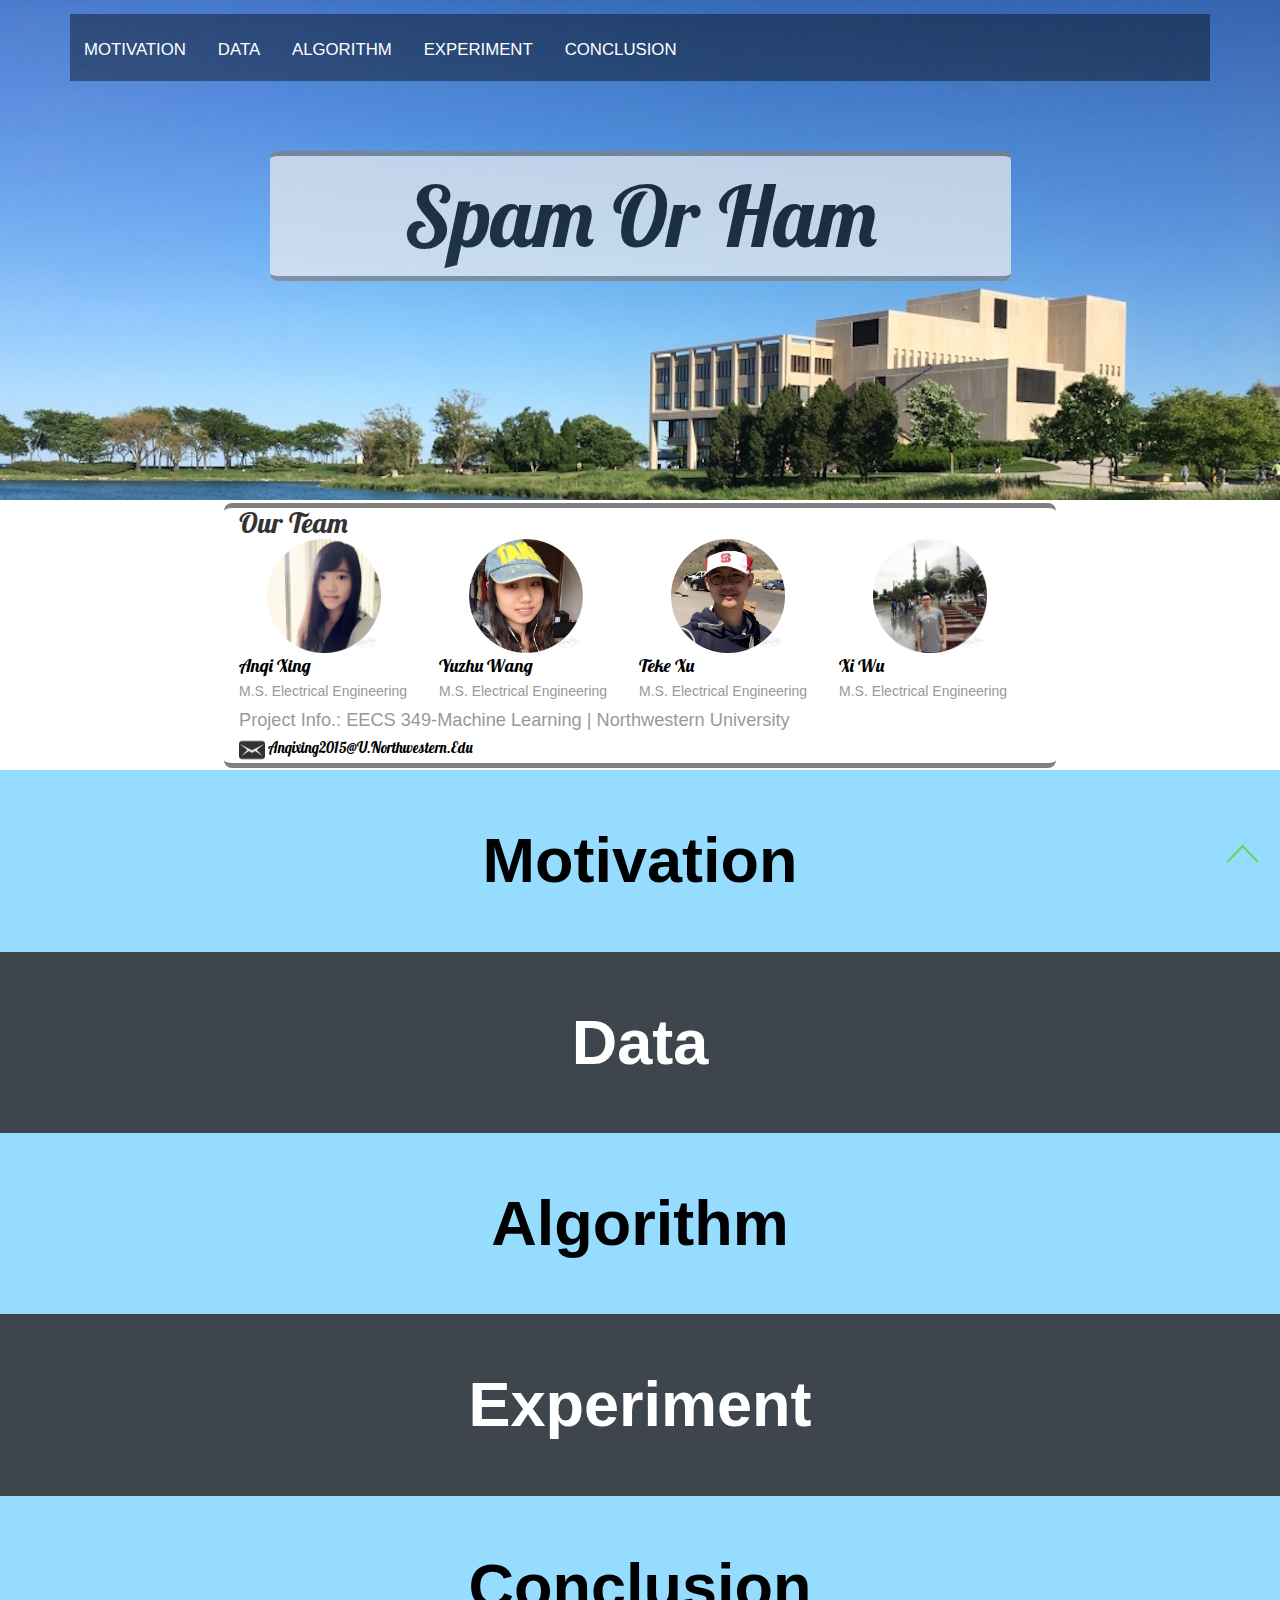
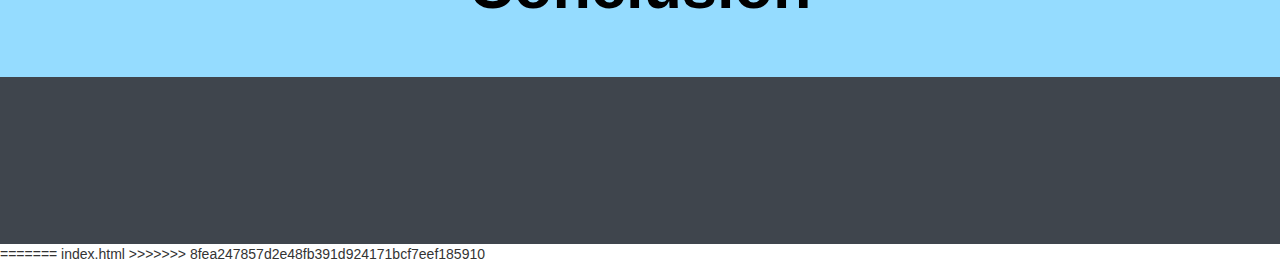
==== commit 761b7097: "fix" ====
--- a/index.html
+++ b/index.html
@@ -182,9 +182,9 @@
 <!--<div class="col-md-4 up wow bounceInLeft animated" data-wow-delay="0.4s" style="visibility: visible; -webkit-animation-delay: 0.4s;">-->
 <h3 id = "contact">Our Team</h3>
 <img src="images/im1.JPG" style = "width:10%; margin-right: 6em; margin-left:2em" >
-<img src="../images/im2.jpg" style = "width:10%; margin-right: 6em" >
-<img src="../images/im4.jpg" style = "width:10%; margin-right: 6em" >
-<img src="../images/im3.jpg" style = "width:10%; margin-right: 6em" >
+<img src="images/im2.JPG" style = "width:10%; margin-right: 6em" >
+<img src="images/im4.JPG" style = "width:10%; margin-right: 6em" >
+<img src="images/im3.JPG" style = "width:10%; margin-right: 6em" >
 <div class="up-text">
 <table width = "800px">
 	<tr>
--- a/css/style.css
+++ b/css/style.css
@@ -30,6 +30,8 @@
 	margin:0 0; 
 	font-family: 'Open Sans', sans-serif;
 }
+
+
 
 .select{
     padding:3px;
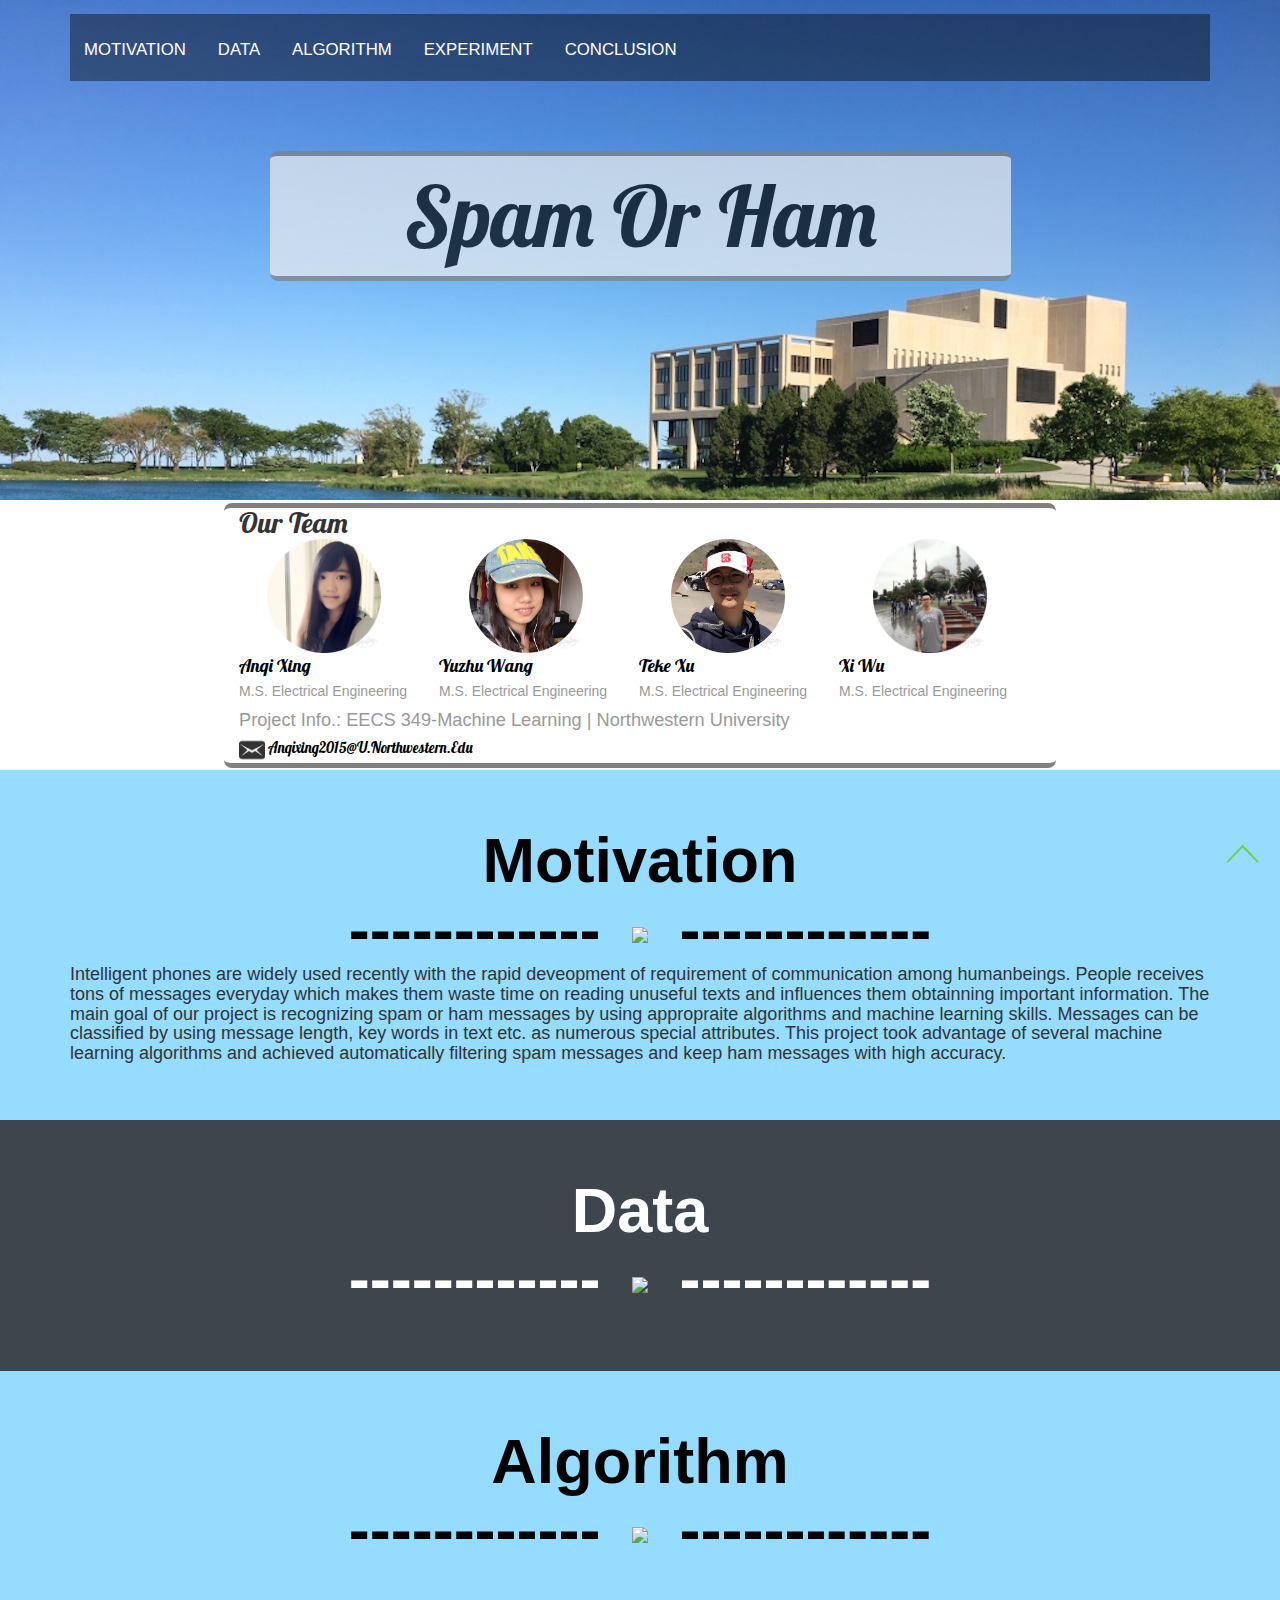
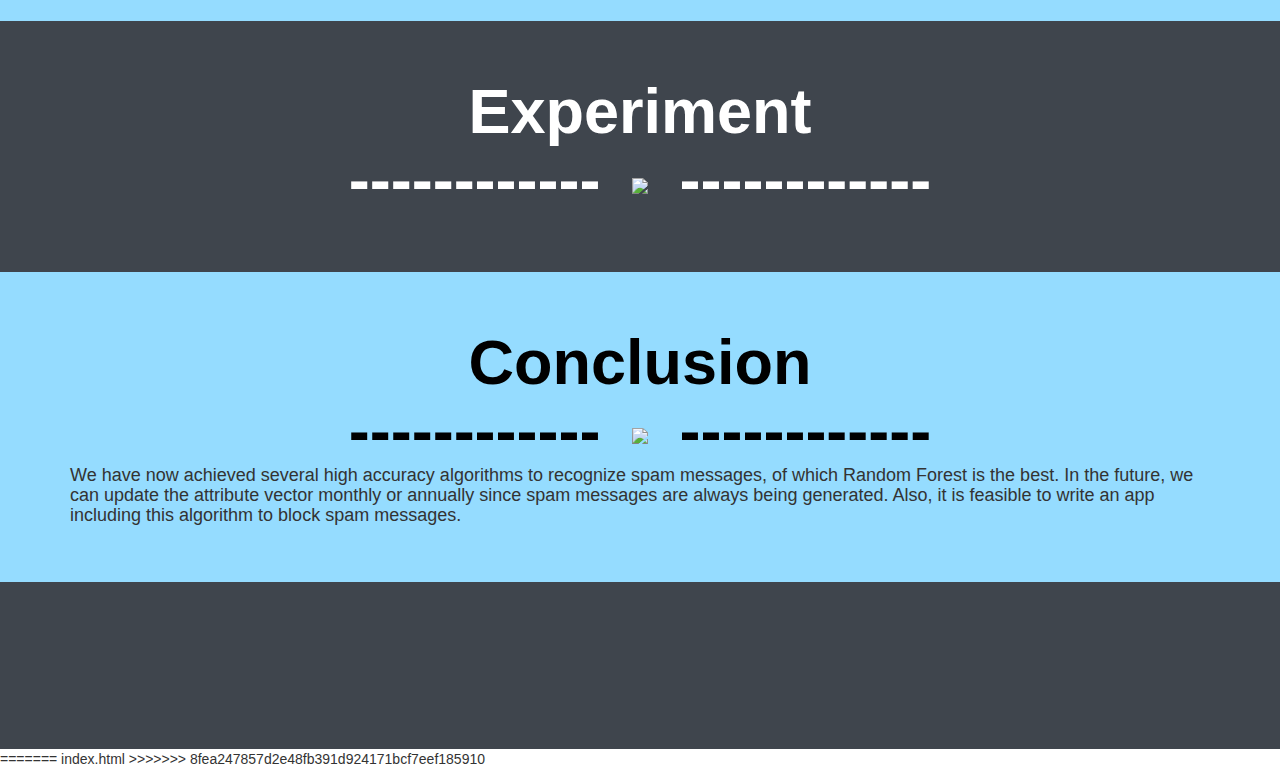
==== commit 2b2fa3e3: "change slow" ====
--- a/index.html
+++ b/index.html
@@ -46,7 +46,6 @@
 <script src="http://libs.baidu.com/jquery/1.9.0/jquery.js"></script> 
     <script> 
         $(function(){ 
-            //锚点跳转滑动效果 
             $('a[href*=#],area[href*=#]').click(function() { 
                 console.log(this.pathname) 
                 if (location.pathname.replace(/^\//, '') == this.pathname.replace(/^\//, '') && location.hostname == this.hostname) { 
@@ -57,7 +56,7 @@
                         $('html,body').animate({ 
                                     scrollTop: targetOffset 
                                 }, 
-                                1000); 
+                                1500); 
                         return false; 
                     } 
                 } 
@@ -215,27 +214,48 @@
 <div class="news-section" id = "motivation">
 <div class="container">
 <h3>Motivation</h3>
+<h3>------------<img src = "images/msg2.png" style = "width:3%; margin: auto 0.5em">------------</h3>
+<h4>
+    Intelligent phones are widely used recently with the rapid deveopment of requirement of communication among humanbeings. People receives tons of messages everyday which makes them waste time on reading unuseful texts and influences them obtainning important information. The main goal of our project is recognizing spam or ham messages by using appropraite algorithms and machine learning skills. Messages can be classified by using message length, key words in text etc. as numerous special attributes. This project took advantage of several machine learning algorithms and achieved automatically filtering spam messages and keep ham messages with high accuracy. 
+
+</h4>
 </div>
 </div>
 
 <div class="news-section1" id = "data">
 <div class="container">
 <h3>Data</h3>
+<h3>------------<img src = "images/msg1.png" style = "width:3%; margin: auto 0.5em">------------</h3>
+<h4>
+
+</h4>
 </div>
 </div>
 <div class="news-section" id = "algorithm">
 <div class="container">
 <h3>Algorithm</h3>
+<h3>------------<img src = "images/msg2.png" style = "width:3%; margin: auto 0.5em">------------</h3>
+<h4>
+
+</h4>
 </div>
 </div>
 <div class="news-section1" id = "experiment">
 <div class="container">
 <h3>Experiment</h3>
+<h3>------------<img src = "images/msg1.png" style = "width:3%; margin: auto 0.5em">------------</h3>
+<h4>
+    
+</h4>
 </div>
 </div>
 <div class="news-section" id = "conclusion">
 <div class="container">
 <h3>Conclusion</h3>
+<h3>------------<img src = "images/msg2.png" style = "width:3%; margin: auto 0.5em">------------</h3>
+<h4>
+    We have now achieved several high accuracy algorithms to recognize spam messages, of which Random Forest is the best. In the future, we can update the attribute vector monthly or annually since spam messages are always being generated. Also, it is feasible to write an app including this algorithm to block spam messages.
+</h4>
 </div>
 </div>
 
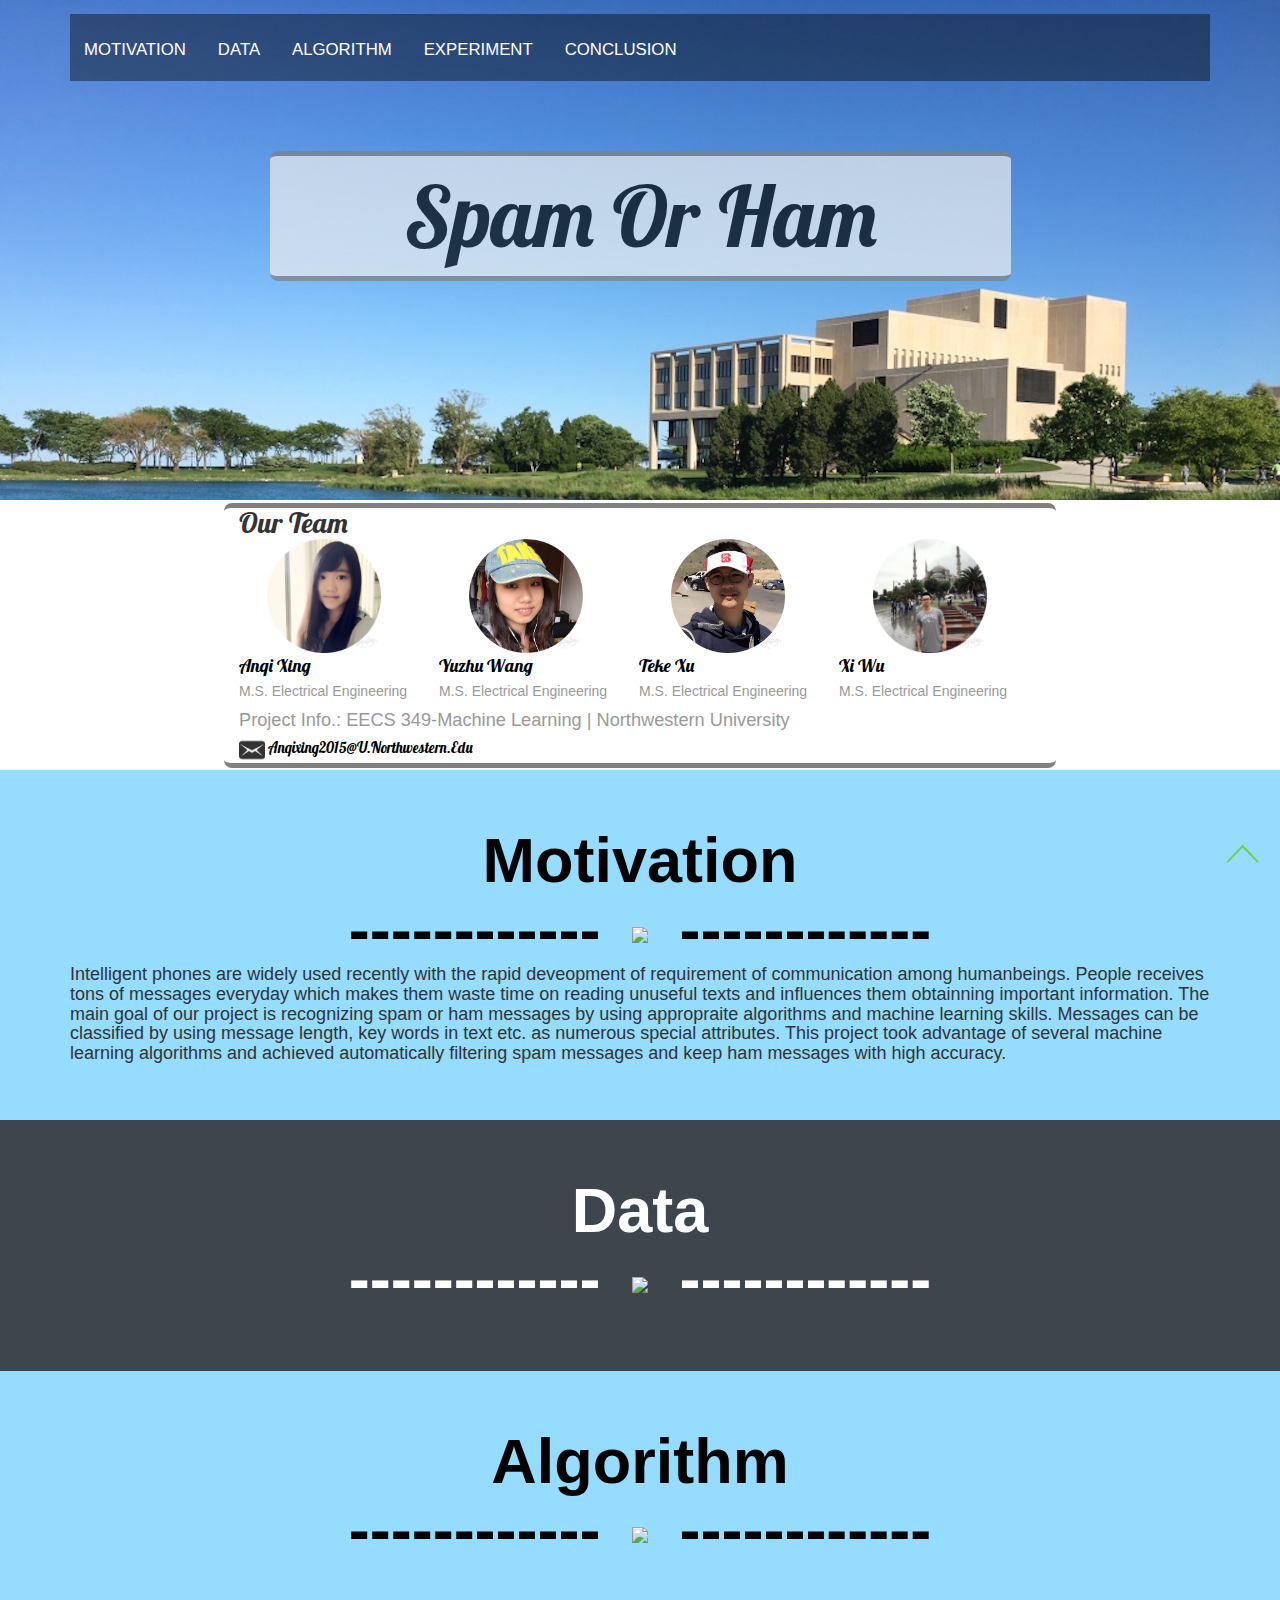
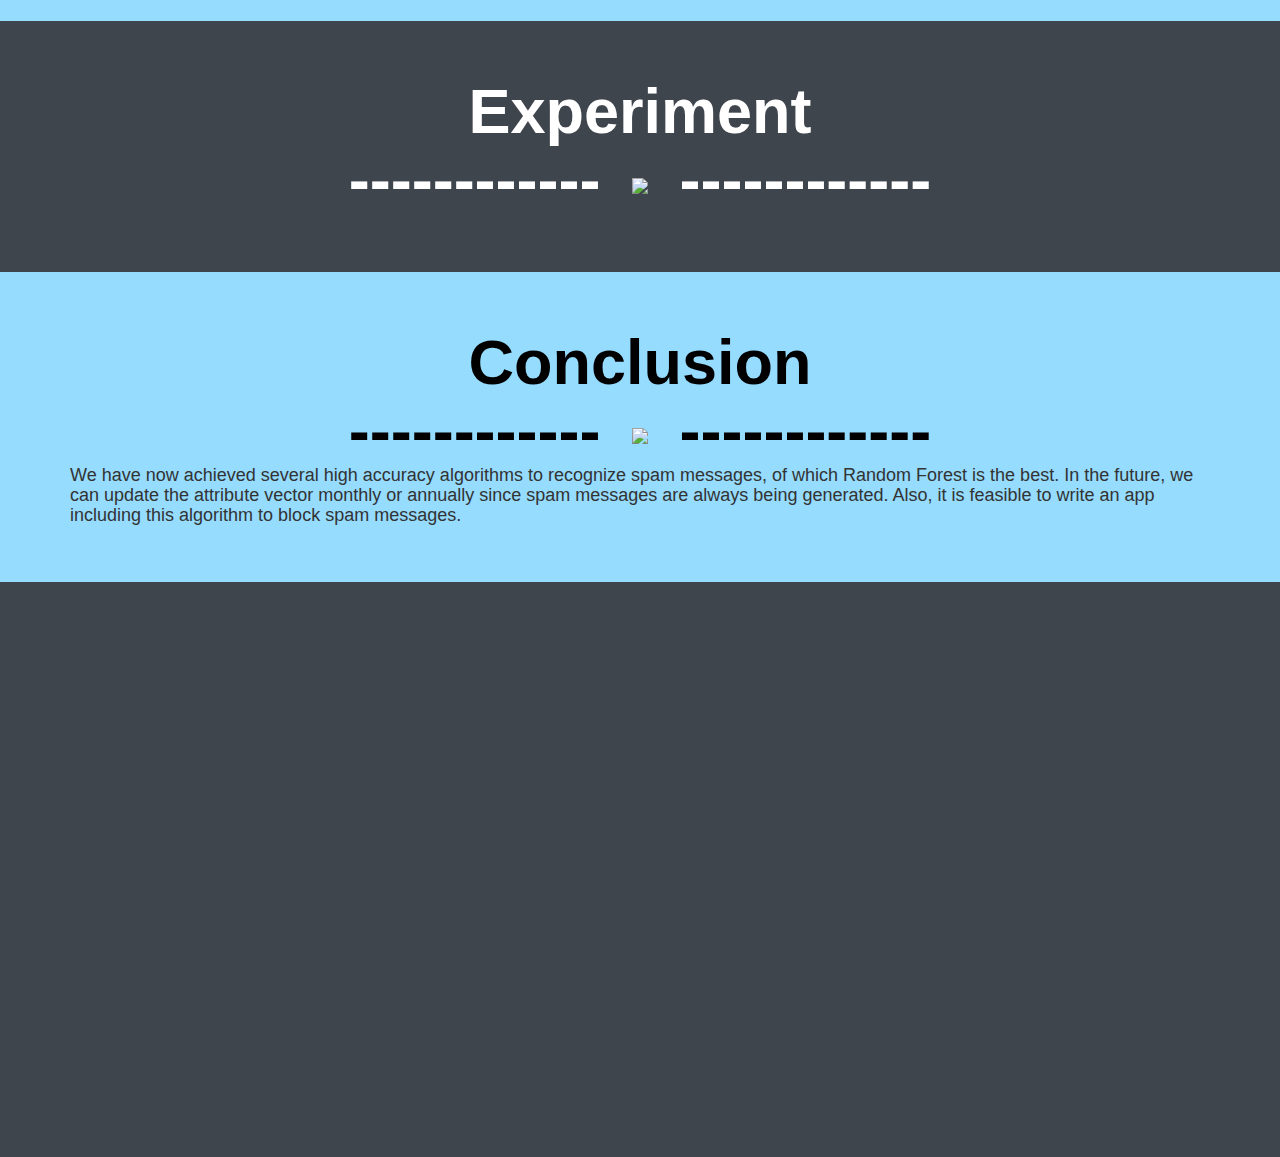
==== commit 33463c30: "add repory" ====
--- a/index.html
+++ b/index.html
@@ -271,6 +271,8 @@
 </div>
 <div class="footer-middle wow fadeInDown Big animated animated" data-wow-delay="0.4s">
 <div class="bottom-menu">
+    <img src = "../images/report.png">
+    <a href="http://angelanki.github.io/ml.proj/report.doc">Download Report</a>
 <ul>
 <li><a href="#motivation">Motivation</a></li>
 <li><a href="#data">Data</a></li>
@@ -300,6 +302,3 @@
 
 </body>
 </html> 
-=======
-index.html
->>>>>>> 8fea247857d2e48fb391d924171bcf7eef185910
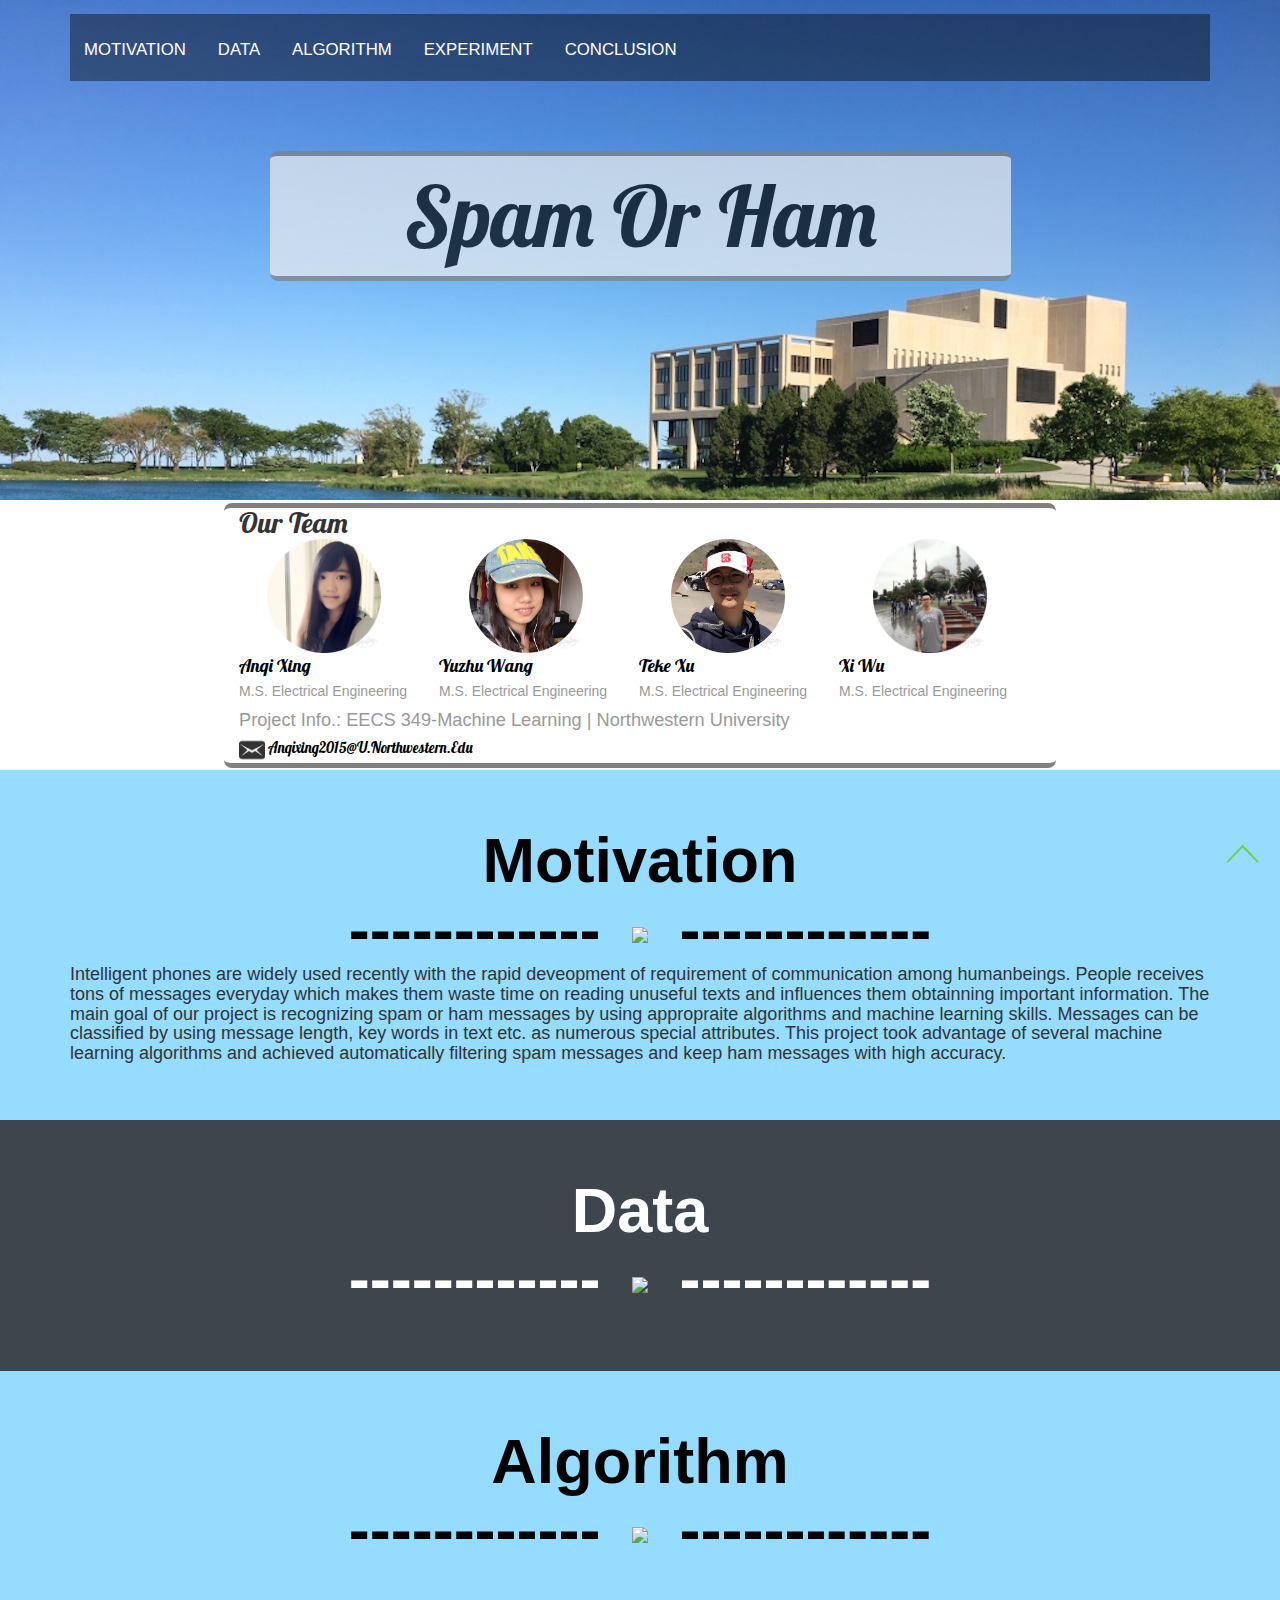
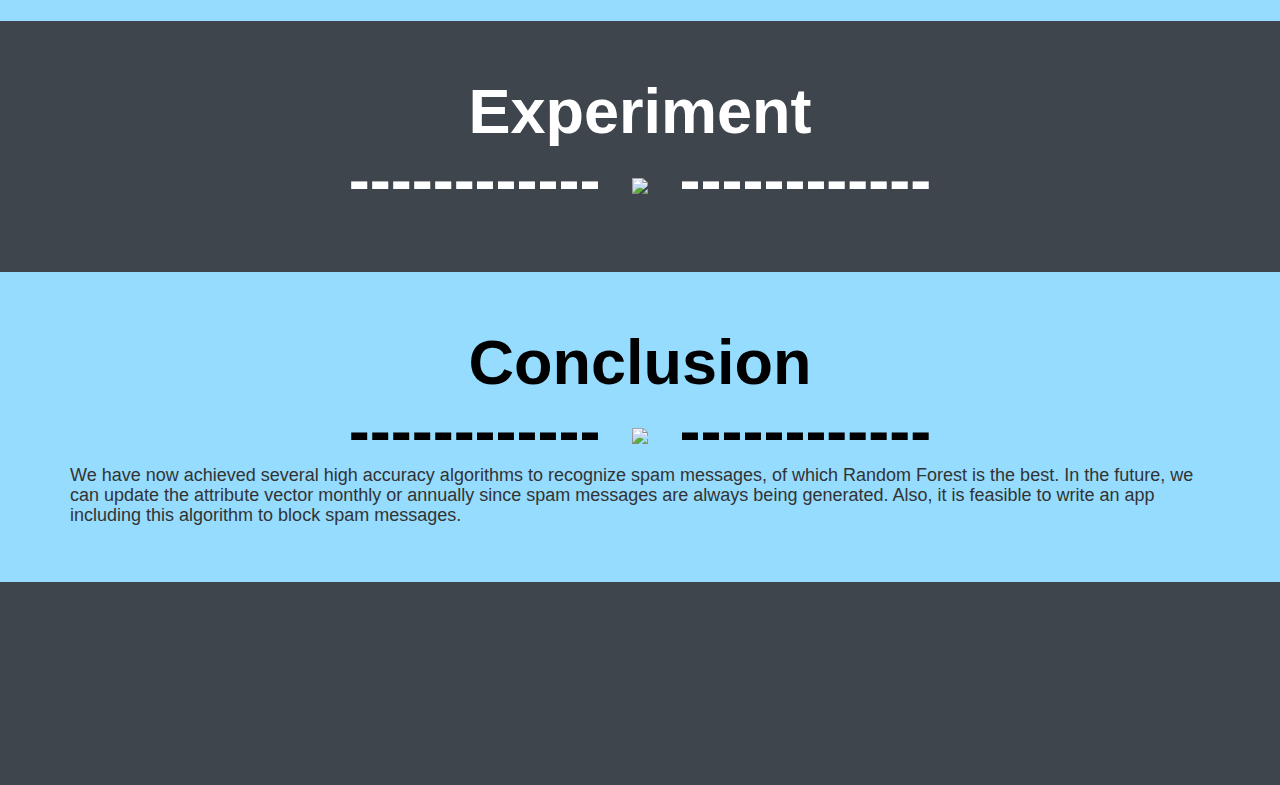
==== commit 7b306cc5: "add new style" ====
--- a/index.html
+++ b/index.html
@@ -267,12 +267,12 @@
 
 <div class="footer-section">
 <div class="container">
+   
 <div class="footer-top">
 </div>
 <div class="footer-middle wow fadeInDown Big animated animated" data-wow-delay="0.4s">
 <div class="bottom-menu">
-    <img src = "../images/report.png">
-    <a href="http://angelanki.github.io/ml.proj/report.doc">Download Report</a>
+     <img src = "images/re.png" style = "width:3%; margin: auto 0.5em"><a href="report.docx" style ="font-size: 1.5em; color=#fff" >Download Report</a>
 <ul>
 <li><a href="#motivation">Motivation</a></li>
 <li><a href="#data">Data</a></li>
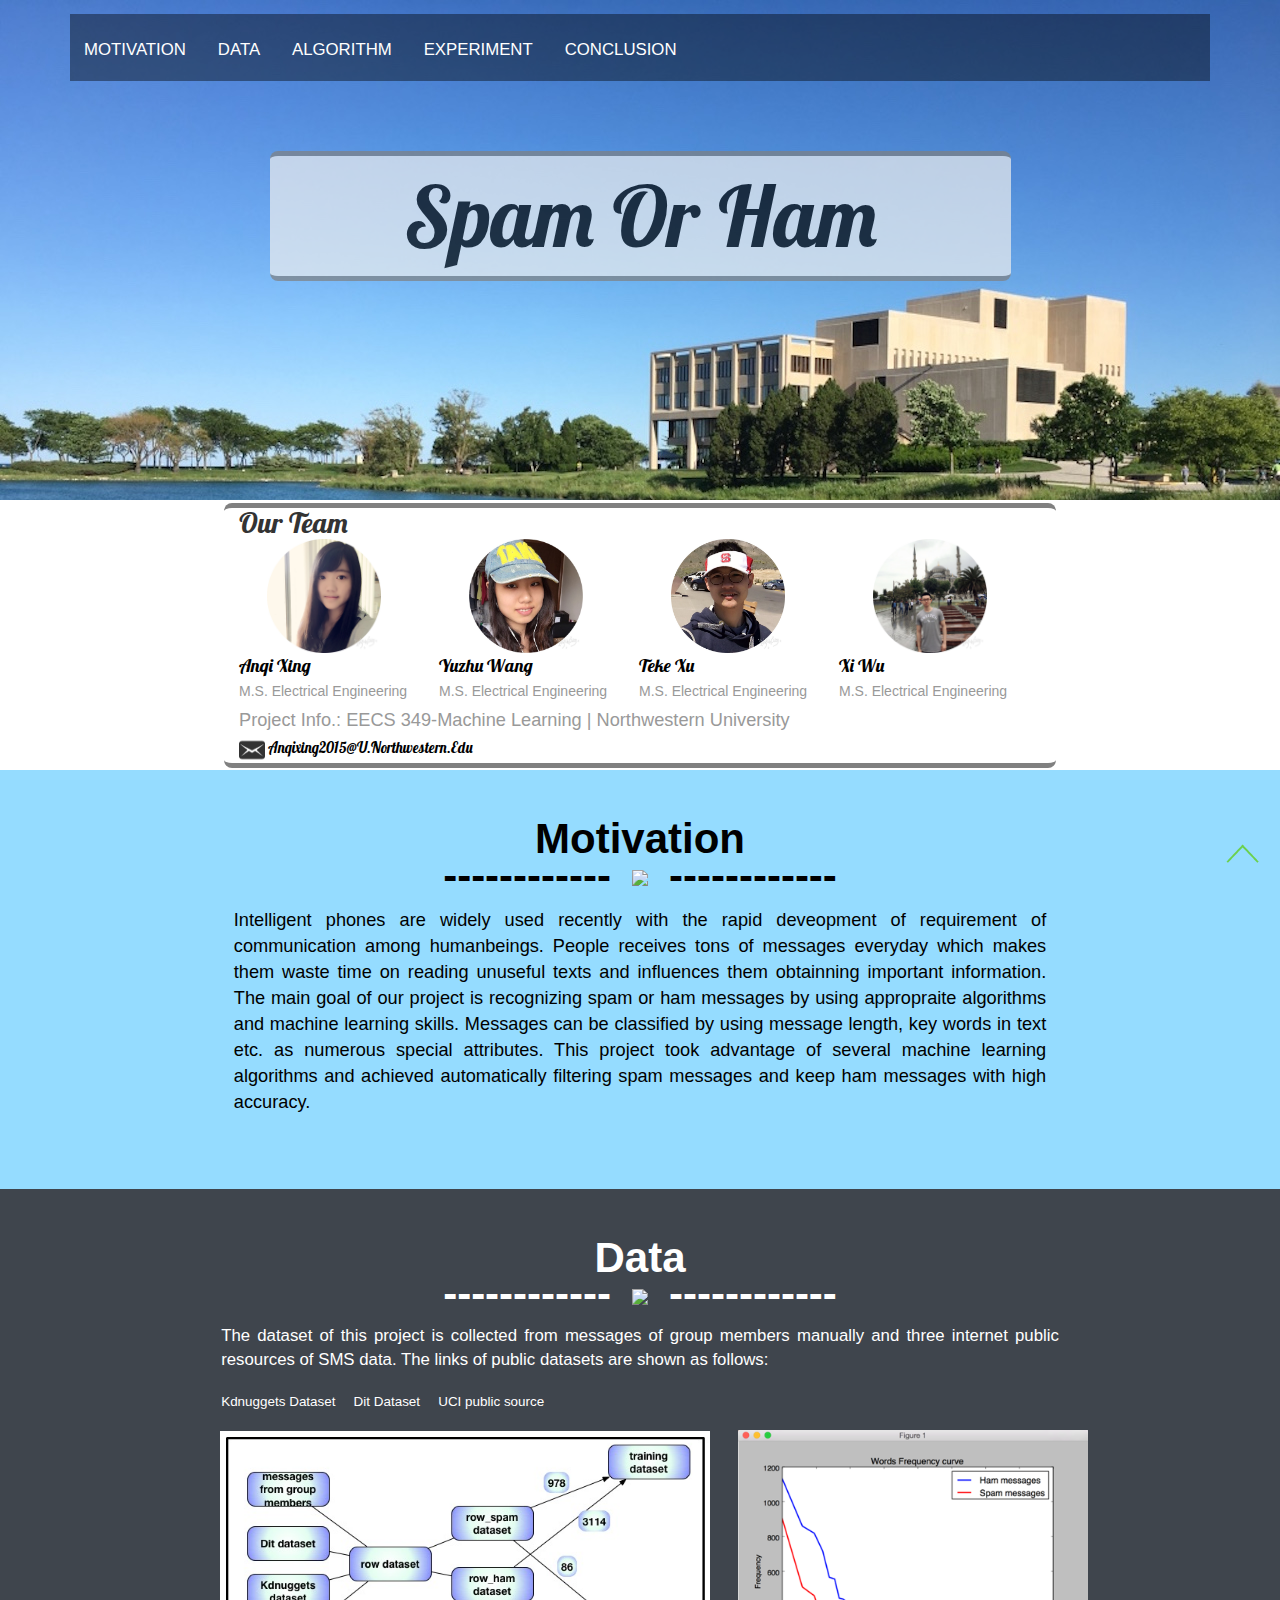
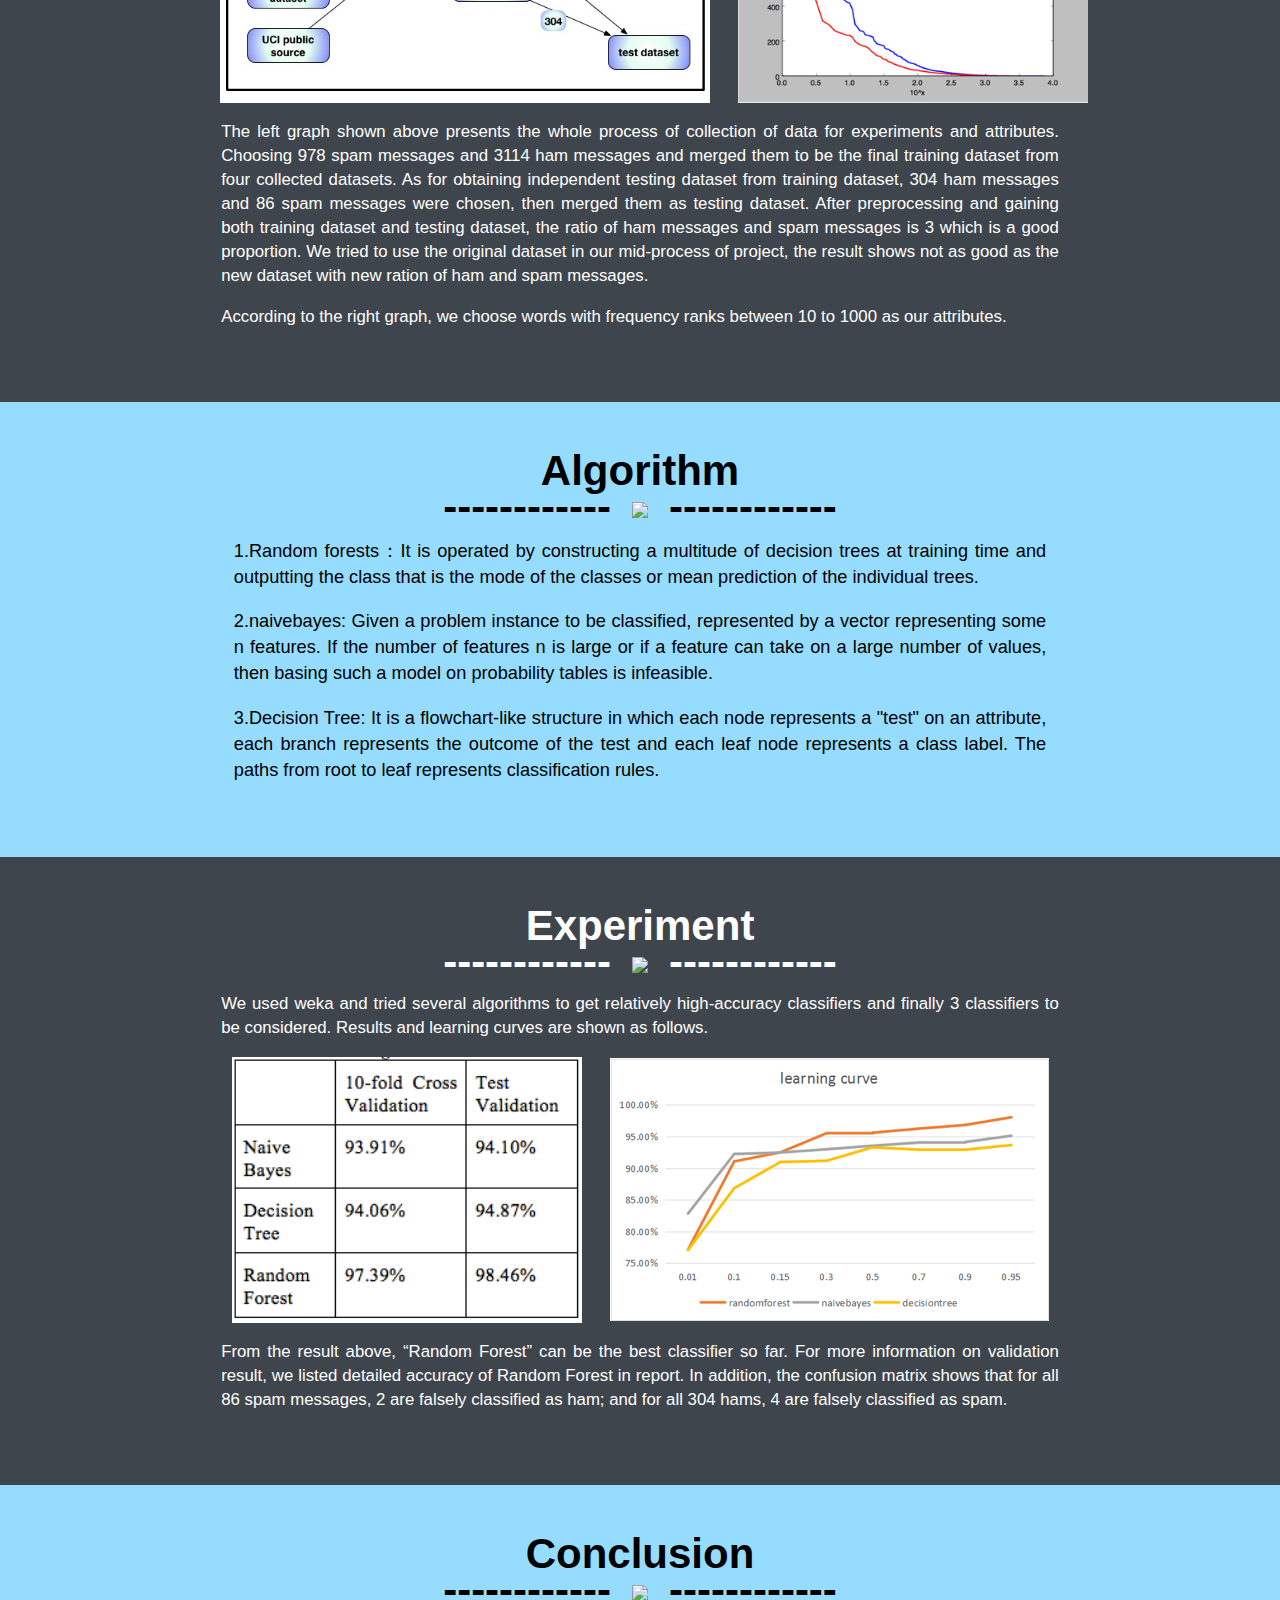
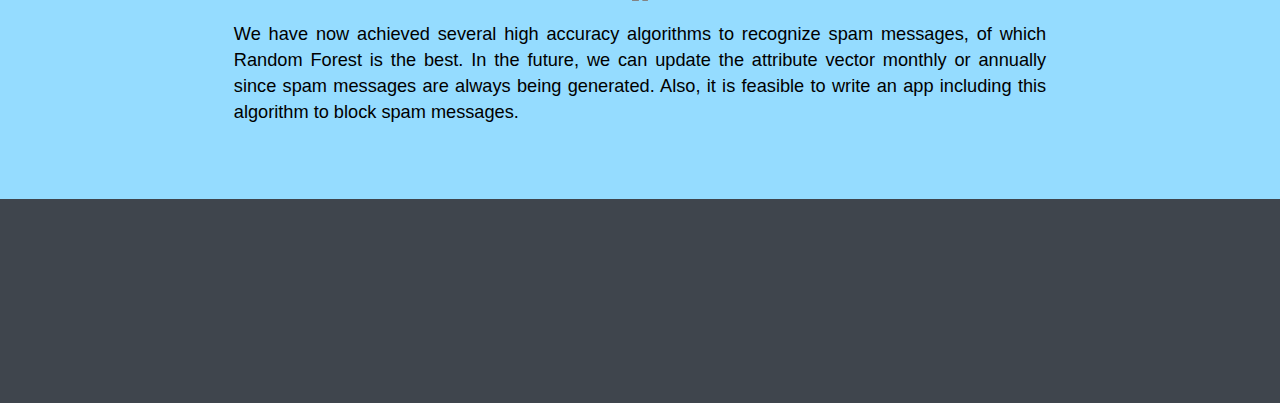
==== commit 5241054c: "finish" ====
--- a/index.html
+++ b/index.html
@@ -215,10 +215,10 @@
 <div class="container">
 <h3>Motivation</h3>
 <h3>------------<img src = "images/msg2.png" style = "width:3%; margin: auto 0.5em">------------</h3>
-<h4>
+<p>
     Intelligent phones are widely used recently with the rapid deveopment of requirement of communication among humanbeings. People receives tons of messages everyday which makes them waste time on reading unuseful texts and influences them obtainning important information. The main goal of our project is recognizing spam or ham messages by using appropraite algorithms and machine learning skills. Messages can be classified by using message length, key words in text etc. as numerous special attributes. This project took advantage of several machine learning algorithms and achieved automatically filtering spam messages and keep ham messages with high accuracy. 
 
-</h4>
+</p>
 </div>
 </div>
 
@@ -226,36 +226,54 @@
 <div class="container">
 <h3>Data</h3>
 <h3>------------<img src = "images/msg1.png" style = "width:3%; margin: auto 0.5em">------------</h3>
-<h4>
-
-</h4>
+<p>
+    The dataset of this project is collected from messages of group members manually and three internet public resources of SMS data. The links of public datasets are shown as follows:</p>
+<p>
+<a href="http://www.kdnuggets.com/2011/06/sms-spam-collection-data.html">Kdnuggets Dataset</a>
+<a href="http://www.dit.ie/computing/research/resources/smsdata/">Dit Dataset</a>
+<a href="https://archive.ics.uci.edu/ml/datasets/SMS+Spam+Collection">UCI public source</a>
+</p>
+    <center><img src = "images/fig1.jpg" style = " margin: auto 2em; width:35em"><img align="middle" src = "images/curve1.png" style = "  width:25em">
+</center>
+<p>The left graph shown above presents the whole process of collection of data for experiments and attributes. Choosing 978 spam messages and 3114 ham messages and merged them to be the final training dataset from four collected datasets. As for obtaining independent testing dataset from training dataset, 304 ham messages and 86 spam messages were chosen, then merged them as testing dataset. After preprocessing and gaining both training dataset and testing dataset, the ratio of ham messages and spam messages is 3 which is a good proportion. We tried to use the original dataset in our mid-process of project, the result shows not as good as the new dataset with new ration of ham and spam messages.
+</p>
+
+<p>According to the right graph, we choose words with frequency ranks between 10 to 1000 as our attributes.</p>
 </div>
 </div>
 <div class="news-section" id = "algorithm">
 <div class="container">
 <h3>Algorithm</h3>
 <h3>------------<img src = "images/msg2.png" style = "width:3%; margin: auto 0.5em">------------</h3>
-<h4>
-
-</h4>
+<p>
+1.Random forests：It is operated by constructing a multitude of decision trees at training time and outputting the class that is the mode of the classes or mean prediction of the individual trees.
+<p>2.naivebayes: Given a problem instance to be classified, represented by a vector representing some n features. If the number of features n is large or if a feature can take on a large number of values, then basing such a model on probability tables is infeasible. 
+<p>3.Decision Tree: It is a flowchart-like structure in which each node represents a "test" on an attribute, each branch represents the outcome of the test and each leaf node represents a class label. The paths from root to leaf represents classification rules.
+</p>
+
 </div>
 </div>
 <div class="news-section1" id = "experiment">
 <div class="container">
 <h3>Experiment</h3>
 <h3>------------<img src = "images/msg1.png" style = "width:3%; margin: auto 0.5em">------------</h3>
-<h4>
-    
-</h4>
+<p>
+ We used weka and tried several algorithms to get relatively high-accuracy classifiers and finally 3 classifiers to be considered. Results and learning curves are shown as follows. 
+</p>
+<center><img  src = "images/table1.png" style = "width:25em;margin-right:2em"><img  src = "images/curve2.png" ></center>
+
+<p>
+From the result above, “Random Forest” can be the best classifier so far. For more information on validation result, we listed detailed accuracy of Random Forest in report. In addition, the confusion matrix shows that for all 86 spam messages, 2 are falsely classified as ham; and for all 304 hams, 4 are falsely classified as spam. 
+</p>
 </div>
 </div>
 <div class="news-section" id = "conclusion">
 <div class="container">
 <h3>Conclusion</h3>
 <h3>------------<img src = "images/msg2.png" style = "width:3%; margin: auto 0.5em">------------</h3>
-<h4>
+<p>
     We have now achieved several high accuracy algorithms to recognize spam messages, of which Random Forest is the best. In the future, we can update the attribute vector monthly or annually since spam messages are always being generated. Also, it is feasible to write an app including this algorithm to block spam messages.
-</h4>
+</p>
 </div>
 </div>
 
--- a/css/style.css
+++ b/css/style.css
@@ -1,134 +1,134 @@
 body a{
-    transition:0.5s all;
-	-webkit-transition:0.5s all;
-	-moz-transition:0.5s all;
-	-o-transition:0.5s all;
-	-ms-transition:0.5s all;
+transition:0.5s all;
+-webkit-transition:0.5s all;
+-moz-transition:0.5s all;
+-o-transition:0.5s all;
+-ms-transition:0.5s all;
 }
 input[type="button"]{
-	transition:0.5s all;
-	-webkit-transition:0.5s all;
-	-moz-transition:0.5s all;
-	-o-transition:0.5s all;
-	-ms-transition:0.5s all;
+transition:0.5s all;
+-webkit-transition:0.5s all;
+-moz-transition:0.5s all;
+-o-transition:0.5s all;
+-ms-transition:0.5s all;
 }
 
 h1,h2,h3,h4,h5,h6{
-	padding:0 0;
-	margin:0 0;
+padding:0 0;
+margin:0 0;
 }
 p{
-	padding:0 0;
-	margin:0 0;
+padding:0 0;
+margin:0 0;
 }
 ul{
-	padding:0 0;
-	margin:0 0;	
+padding:0 0;
+margin:0 0;	
 }
 body{
-	padding:0 0;
-	margin:0 0; 
-	font-family: 'Open Sans', sans-serif;
+padding:0 0;
+margin:0 0; 
+font-family: 'Open Sans', sans-serif;
 }
 
 
 
 .select{
-    padding:3px;
-    margin: 0;
-    -webkit-border-radius:4px;
-    -moz-border-radius:4px;
-    border-radius:4px;
-    background: gray;
-    color: #fff;
-    opacity: 0.8;
-    border:none;
-    outline:none;
-    height: 30px;
+padding:3px;
+margin: 0;
+-webkit-border-radius:4px;
+-moz-border-radius:4px;
+border-radius:4px;
+background: gray;
+color: #fff;
+opacity: 0.8;
+border:none;
+outline:none;
+height: 30px;
 }
 
 .copyrights{text-indent:-9999px;height:0;line-height:0;font-size:0;overflow:hidden;}
 .header {
-  background: url("../images/banner.jpg")no-repeat 0px 0px;
-  background-size:cover;
-  min-height: 500px;
-  text-align: center;
-  -webkit-background-size: cover;
-  -moz-background-size: cover;
-  -o-background-size: cover;
-  -ms-background-size: cover;
+background: url("../images/banner.jpg")no-repeat 0px 0px;
+background-size:cover;
+min-height: 500px;
+text-align: center;
+-webkit-background-size: cover;
+-moz-background-size: cover;
+-o-background-size: cover;
+-ms-background-size: cover;
 }
 
 .header1 {
-  background: url("../images/banner1.jpg")no-repeat 0px 0px;
-  background-size:cover;
-  min-height: 500px;
-  text-align: center;
-  -webkit-background-size: cover;
-  -moz-background-size: cover;
-  -o-background-size: cover;
-  -ms-background-size: cover;
+background: url("../images/banner1.jpg")no-repeat 0px 0px;
+background-size:cover;
+min-height: 500px;
+text-align: center;
+-webkit-background-size: cover;
+-moz-background-size: cover;
+-o-background-size: cover;
+-ms-background-size: cover;
 }
 
 .header-top {
-  margin-top: 1em;
-  background: rgba(0, 0, 0, 0.41);
+margin-top: 1em;
+background: rgba(0, 0, 0, 0.41);
 }
 .logo {
-  border-top: 5px solid gray;
-  border-bottom: 5px solid gray;
-  width: 65%;
-  margin: 5em auto 0;
-  background: #eee;
-  opacity: 0.7;
-  border-radius: 8px;
+border-top: 5px solid gray;
+border-bottom: 5px solid gray;
+width: 65%;
+margin: 5em auto 0;
+background: #eee;
+opacity: 0.7;
+border-radius: 8px;
 }
 .logo a {
-  font-size: 6em;
-  text-transform: capitalize;
-  text-decoration: none;
-  color:#000;
-  font-family: 'Lobster', cursive;
+font-size: 6em;
+text-transform: capitalize;
+text-decoration: none;
+color:#000;
+font-family: 'Lobster', cursive;
 
 }
 
 .logo_img {
-  border-top: 5px solid gray;
-  border-bottom: 5px solid gray;
-  width: 65%;
-  margin: 0.2em auto 0.2em  ;
-  background: #fff;
-  border-radius: 8px;
+border-top: 5px solid gray;
+border-bottom: 5px solid gray;
+width: 65%;
+margin: 0.2em auto 0.2em  ;
+background: #fff;
+border-radius: 8px;
 }
 .logo_img a,h3 {
-  font-size: 2em;
-  text-transform: capitalize;
-  text-decoration: none;
-  color:#0;
-  font-family: 'Lobster', cursive;
+font-size: 2em;
+text-transform: capitalize;
+text-decoration: none;
+color:#0;
+font-family: 'Lobster', cursive;
 
 }
 
 .modal-title{
-  float: left;
+float: left;
 }
 
 .modal-footer #modal-text{
-  float: left;
-  margin-right: 20px;
-  border-radius: 6px;
-  -moz-border-radius: 6px;
-  -webkit-border-radius: 6px;
-  -moz-box-shadow: inset 0 1px 1px #ccc, 0px 1px #ccc;
-  -webkit-box-shadow: inset 0 1px 1px #ccc, 0px 1px #ccc;
-  box-shadow: inset 0 1px 1px #ccc, 0px 1px #ccc;
-  -webkit-box-sizing: border-box;
-    -moz-box-sizing: border-box;
-    box-sizing: border-box;
-  background-color: #eee;
-  border: 1px solid #eee;
-  height: 40px;
-  width: 200px;
+float: left;
+margin-right: 20px;
+border-radius: 6px;
+-moz-border-radius: 6px;
+-webkit-border-radius: 6px;
+-moz-box-shadow: inset 0 1px 1px #ccc, 0px 1px #ccc;
+-webkit-box-shadow: inset 0 1px 1px #ccc, 0px 1px #ccc;
+box-shadow: inset 0 1px 1px #ccc, 0px 1px #ccc;
+-webkit-box-sizing: border-box;
+-moz-box-sizing: border-box;
+box-sizing: border-box;
+background-color: #eee;
+border: 1px solid #eee;
+height: 40px;
+width: 200px;
 }
 
 
@@ -137,265 +137,265 @@
 .txtField,
 .cjComboBox
 {
-    border:6px solid #F7F9FA;
-    -webkit-border-radius:3px;
-    -moz-border-radius:3px;
-    border-radius:3px;
-    -moz-box-shadow:2px 3px 3px rgba(0, 0, 0, 0.06) inset, 0 0 1px #95a2a7 inset;
-    -webkit-box-shadow:2px 3px 3px rgba(0, 0, 0, 0.06) inset, 0 0 1px #95a2a7 inset;
-    box-shadow:2px 3px 3px rgba(0, 0, 0, 0.06) inset, 0 0 1px #95a2a7 inset;
-    margin:3px 0 4px;
-    padding:8px 6px;
-    width:270px;
-    display:block;
+border:6px solid #F7F9FA;
+-webkit-border-radius:3px;
+-moz-border-radius:3px;
+border-radius:3px;
+-moz-box-shadow:2px 3px 3px rgba(0, 0, 0, 0.06) inset, 0 0 1px #95a2a7 inset;
+-webkit-box-shadow:2px 3px 3px rgba(0, 0, 0, 0.06) inset, 0 0 1px #95a2a7 inset;
+box-shadow:2px 3px 3px rgba(0, 0, 0, 0.06) inset, 0 0 1px #95a2a7 inset;
+margin:3px 0 4px;
+padding:8px 6px;
+width:270px;
+display:block;
 }
 .modal-footer input[type=text]:focus,
 .modal-footer input[type=password]:focus,
 .txtField:focus,
 .cjComboBox:focus
 {
-    border:6px solid #f0f7fc;
-    -moz-box-shadow:2px 3px 3px rgba(0, 0, 0, 0.04) inset, 0 0 1px #0d6db6 inset;
-    -webkit-box-shadow:2px 3px 3px rgba(0, 0, 0, 0.04) inset, 0 0 1px #0d6db6 inset;
-    box-shadow:2px 3px 3px rgba(0, 0, 0, 0.04) inset, 0 0 1px #0d6db6 inset;
-  color:#333;
+border:6px solid #f0f7fc;
+-moz-box-shadow:2px 3px 3px rgba(0, 0, 0, 0.04) inset, 0 0 1px #0d6db6 inset;
+-webkit-box-shadow:2px 3px 3px rgba(0, 0, 0, 0.04) inset, 0 0 1px #0d6db6 inset;
+box-shadow:2px 3px 3px rgba(0, 0, 0, 0.04) inset, 0 0 1px #0d6db6 inset;
+color:#333;
 }
 .cjComboBox
 {
-    width:294px;
+width:294px;
 }
 .cjComboBox.small
 {
-    padding:3px 2px 3px 6px;
-    width:100px;
-    border-width:3px !important;
+padding:3px 2px 3px 6px;
+width:100px;
+border-width:3px !important;
 }
 .txtField.small
 {
-    padding:3px 6px;
-    width:200px;
-    border-width:3px !important;
+padding:3px 6px;
+width:200px;
+border-width:3px !important;
 }
 
 .top-menu {
-   float:left;
-     padding-top: 0.3em;
-  }
+float:left;
+padding-top: 0.3em;
+}
 .top-menu ul li {
-  display: inline-block;
-    margin: 1.4em 1em;
- }
- .top-menu ul {
-  color: #fff;
-}
- .top-menu ul li a:hover {
-  border-top: 4px solid#FAEE0D;
-  color:#FAEE0D;
+display: inline-block;
+margin: 1.4em 1em;
+}
+.top-menu ul {
+color: #fff;
+}
+.top-menu ul li a:hover {
+border-top: 4px solid#FAEE0D;
+color:#FAEE0D;
 }
 span.menu {
-  display: none;
-}
- .top-menu ul li  a{
-  text-transform: capitalize;
-  font-size: 1.2em;
-  color: #fff;
-  text-decoration: none;
+display: none;
+}
+.top-menu ul li  a{
+text-transform: capitalize;
+font-size: 1.2em;
+color: #fff;
+text-decoration: none;
 }
 .top-menu ul li a.active {
-  border-top: 4px solid#FAEE0D;
-  color: #FAEE0D;
+border-top: 4px solid#FAEE0D;
+color: #FAEE0D;
 }
 .login a{
-  float: right;
-  text-transform: capitalize;
-  font-size: 1.1em;
-  color: #fff;
-  text-decoration: none;
-  display: inline-block;
-   margin: 1.3em 1em;
+float: right;
+text-transform: capitalize;
+font-size: 1.1em;
+color: #fff;
+text-decoration: none;
+display: inline-block;
+margin: 1.3em 1em;
 
 }
 .submit{
-  font-size: 2em; 
-  color: #fff;
-  font-family: 'Josefin Sans', sans-serif; 
-  border-radius: 8px;
-  background: #855CD4;
-  width: 300px;
-  height: 50px;
-  padding: 30px 10px;
-  text-align: center;
-  text-decoration: none;
-  opacity: 0.7;
-  text-transform: capitalize;
-  margin: 15em auto 0;
-  line-height: 10em;
+font-size: 2em; 
+color: #fff;
+font-family: 'Josefin Sans', sans-serif; 
+border-radius: 8px;
+background: #855CD4;
+width: 300px;
+height: 50px;
+padding: 30px 10px;
+text-align: center;
+text-decoration: none;
+opacity: 0.7;
+text-transform: capitalize;
+margin: 15em auto 0;
+line-height: 10em;
 }
 .submit:hover{
-  color: #fff;
-  background: #f2af00;
-  text-decoration: none;
+color: #fff;
+background: #f2af00;
+text-decoration: none;
 }
 
 .search{
-	float:right;
-	position:relative;
-	width:20%;
-	border: 1px solid #ededed;
-    margin: 0.85em 1em;
+float:right;
+position:relative;
+width:20%;
+border: 1px solid #ededed;
+margin: 0.85em 1em;
 }
 .search input[type="text"] {
-	outline: none;
-	padding:6px 8px;
-	background: none;
-	width: 87%;
-	border: none;
-	font-size:1em;
-	color:#fff;	
-	float: left;
+outline: none;
+padding:6px 8px;
+background: none;
+width: 87%;
+border: none;
+font-size:1em;
+color:#fff;	
+float: left;
 }
 .search input[type="submit"] {
-  width: 22px;
-  height: 22px;
-  background: url(../images/search.png) -9px -3px no-repeat;
-  padding: 0px 1px;
-  border: none;
-  cursor: pointer;
-  position: absolute;
-  outline: none;
-  top: 6px;
-  right: 9px;
+width: 22px;
+height: 22px;
+background: url(../images/search.png) -9px -3px no-repeat;
+padding: 0px 1px;
+border: none;
+cursor: pointer;
+position: absolute;
+outline: none;
+top: 6px;
+right: 9px;
 }
 .header-bottom {
-  position: relative;
+position: relative;
 }
 .header-grids {
-  position: absolute;
-  bottom: -38em;
-  left: 0;
-  width: 100%;
+position: absolute;
+bottom: -38em;
+left: 0;
+width: 100%;
 }
 .header-img1 {
-  background: #16A667;
-    padding: 1.5em 2em;
+background: #16A667;
+padding: 1.5em 2em;
 }
 .header-img2 {
-  background:#16A667;
-  padding: 1.5em 2em;
+background:#16A667;
+padding: 1.5em 2em;
 }
 .header-img3 {
-  background:#16A667;
-  padding: 1.5em 2em;
+background:#16A667;
+padding: 1.5em 2em;
 }
 .header-img4 {
-  background:#16A667;
-  padding: 1.5em 2em;
+background:#16A667;
+padding: 1.5em 2em;
 }
 .header-grid img {
-  margin: 0 auto;
-  border-radius: 73px;
-  border: 9px solid #eee;
-  padding: 1em 1em;
+margin: 0 auto;
+border-radius: 73px;
+border: 9px solid #eee;
+padding: 1em 1em;
 }
 .header-grid h4 {
-  font-size: 1.4em;
-  padding: 0.5em 0 0;
-  color: #fff;
-    font-weight: 600;
+font-size: 1.4em;
+padding: 0.5em 0 0;
+color: #fff;
+font-weight: 600;
 }
 .header-grid p {
-  font-size: 1em;
-  padding: 0.5em 0;
-  color: #fff;
-  line-height: 1.8em;
+font-size: 1em;
+padding: 0.5em 0;
+color: #fff;
+line-height: 1.8em;
 }
 .header-grid img:hover {
-  transform: rotateY(360deg);
-  transition: .5s all;
-  -webkit-transition: .5s all;
-  -moz-transition: .5s all;
-  -o-transition: .5s all;
-  -ms-transition: .5s all;
+transform: rotateY(360deg);
+transition: .5s all;
+-webkit-transition: .5s all;
+-moz-transition: .5s all;
+-o-transition: .5s all;
+-ms-transition: .5s all;
 }
 .about-section {
-  padding: 15em 0 4em;
-  background:#eee;
+padding: 15em 0 4em;
+background:#eee;
 }
 .about-img img {
-  width: 100%;
+width: 100%;
 }
 .about-section h3 {
-  font-size: 2.5em;
-  text-transform: capitalize;
-  color: #000;
-   margin: 0 17px;
-   font-family: 'Josefin Sans', sans-serif;
-     font-weight: 600;
+font-size: 2.5em;
+text-transform: capitalize;
+color: #000;
+margin: 0 17px;
+font-family: 'Josefin Sans', sans-serif;
+font-weight: 600;
 }
 .about-grids {
-  margin-top: 3em;
+margin-top: 3em;
 }
 .about-grid p {
-  font-size: 1em;
-  padding: 1em 0;
-  color: #555;
-  line-height: 1.8em;
+font-size: 1em;
+padding: 1em 0;
+color: #555;
+line-height: 1.8em;
 }
 .service-section {
-  padding: 4em 0;
-  background:#37353b;
-  text-align: center;
-  margin: 100px, 100px;
- }
+padding: 4em 0;
+background:#37353b;
+text-align: center;
+margin: 100px, 100px;
+}
 .service-section h3 a{
-  font-size: 2.5em;
-  text-transform: capitalize;
-  color: #fff;
-    margin: 0 17px;
-	font-family: 'Josefin Sans', sans-serif;
-	  font-weight: 600;
+font-size: 2.5em;
+text-transform: capitalize;
+color: #fff;
+margin: 0 17px;
+font-family: 'Josefin Sans', sans-serif;
+font-weight: 600;
 }
 .services-section h3:hover{
-  color: #f2af00;
+color: #f2af00;
 }
 .service-grids {
-  margin-top: 3em;
-    text-align: center;
+margin-top: 3em;
+text-align: center;
 }
 .service-grid img {
-  margin: 0 auto;
-  background:#16A667;
-  padding: 0.5em 1em;
-  border-radius: 10px;
+margin: 0 auto;
+background:#16A667;
+padding: 0.5em 1em;
+border-radius: 10px;
 }
 .service-grid img:hover {
-  background: #f2af00;
+background: #f2af00;
 }
 .service-grid h4 {
-  font-size: 1.5em;
-  padding: 0.8em 0 0;
-  color: #fff;
-    font-weight: 600;
+font-size: 1.5em;
+padding: 0.8em 0 0;
+color: #fff;
+font-weight: 600;
 }
 .service-grid p {
-  font-size: 1em;
-  padding: 1em 0;
-  color: #999;
-  line-height: 1.8em;
+font-size: 1em;
+padding: 1em 0;
+color: #999;
+line-height: 1.8em;
 }
 .work-section {
-  padding: 4em 0;
-  background:#eee;
- }
+padding: 4em 0;
+background:#eee;
+}
 .work-section h3 {
-  font-size: 2.5em;
-  text-transform: capitalize;
-  color: #000;
-	font-family: 'Josefin Sans', sans-serif;
-	  font-weight: 600;
+font-size: 2.5em;
+text-transform: capitalize;
+color: #000;
+font-family: 'Josefin Sans', sans-serif;
+font-weight: 600;
 }
 .work {
- position:relative;
+position:relative;
 }
 .work .textbox {
 width: 285px;
@@ -415,1057 +415,1085 @@
 transform: scale(1);
 }
 .textbox img {
-  padding-top: 7em;
-  color: #fff;
-  margin: 0 auto;
+padding-top: 7em;
+color: #fff;
+margin: 0 auto;
 }
 .textbox {
 -webkit-transition: all 0.7s ease;
 transition: all 0.7s ease;
 }
 .latest-grids {
-  margin-top: 3em;
+margin-top: 3em;
 }
 .latest-grid {
-  padding: 0;
+padding: 0;
 }
 .news-section{
 padding:4em 0;
 
-    background: #95DCFF ;
+background: #95DCFF ;
 }
 .news-section1{
 padding:4em 0;
 background: #3f454d;
 }
 .news-section h3 {
-  font-size: 4.5em;
-  text-transform: capitalize;
-  color: #000;
-    margin: 0 17px;
-  font-family: 'Josefin Sans', sans-serif;
-    font-weight: 600;
-    text-align: center;
+font-size: 3em;
+text-transform: capitalize;
+color: #000;
+margin: -10px 17px;
+font-family: 'Josefin Sans', sans-serif;
+font-weight: 600;
+text-align: center;
 
 }
 .news-section1 h3 {
-  font-size: 4.5em;
-  text-transform: capitalize;
-  color: #fff;
-    margin: 0 17px;
-	font-family: 'Josefin Sans', sans-serif;
-	  font-weight: 600;
-    text-align: center;
-
+font-size: 3em;
+text-transform: capitalize;
+color: #fff;
+margin: -10px 17px;
+font-family: 'Josefin Sans', sans-serif;
+font-weight: 600;
+text-align: center;
+
+}
+.news-section p{
+font-size: 1.3em;
+color: #000;
+margin: 1em 9em;
+font-family: 'arial';
+text-align: justify;
+}
+.news-section1 p{
+font-size: 1.2em;
+color: #fff;
+margin: 1em 9em;
+font-family: 'arial';
+text-align: justify;
+}
+.news-section a{
+font-size: 0.8em;
+color: #000;
+margin: 1em 9em;
+font-family: 'arial';
+text-align: justify;
+}
+.news-section1 a{
+font-size: 0.8em;
+color: #fff;
+margin: 1em 1em 1em 0;
+font-family: 'arial';
+text-align: justify;
 }
 .news-grids {
-  margin-top: 3em;
+margin-top: 3em;
 }
 .news-grid h4 a {
-  font-size: 1.0em;
-  text-decoration: none;
-  color: #000;
-  padding: 0.5em 0;
-  display: block;
-    font-weight: 600;
-    text-align: center;
+font-size: 1.0em;
+text-decoration: none;
+color: #000;
+padding: 0.5em 0;
+display: block;
+font-weight: 600;
+text-align: center;
 }
 .news-grid p.date a {
-  font-size: 1em;
-  font-weight: 500;
-  color: #f2af00;
+font-size: 1em;
+font-weight: 500;
+color: #f2af00;
 }
 .news-grid p.date a:hover {
-  color: #FFA40D;
+color: #FFA40D;
 }
 .news-grid p{
-  font-size: 1em;
- margin-bottom: 1em;
-  color: #999;
-  line-height: 1.8em;
-  text-align: justify;
+font-size: 1em;
+margin-bottom: 1em;
+color: #999;
+line-height: 1.8em;
+text-align: justify;
 }
 a.button {
-  font-size: 1.2em;
-  padding: 0.5em 1em;
-  background:#f2af00;
-  width: 40%;
-   margin-top: 1.5em;
-   display:block;
-  color: #fff;
-  text-decoration: none;
-  text-transform: capitalize;
-  text-align: center;
+font-size: 1.2em;
+padding: 0.5em 1em;
+background:#f2af00;
+width: 40%;
+margin-top: 1.5em;
+display:block;
+color: #fff;
+text-decoration: none;
+text-transform: capitalize;
+text-align: center;
 }
 /* Shutter In Vertical */
 .hvr-shutter-in-vertical {
-  display: inline-block;
-  vertical-align: middle;
-  -webkit-transform: translateZ(0);
-  transform: translateZ(0);
-  box-shadow: 0 0 1px rgba(0, 0, 0, 0);
-  -webkit-backface-visibility: hidden;
-  backface-visibility: hidden;
-  -moz-osx-font-smoothing: grayscale;
-  position: relative;
-  background: #FFA40D;
-  -webkit-transition-property: color;
-  transition-property: color;
-  -webkit-transition-duration: 0.3s;
-  transition-duration: 0.3s;
-  border-radius: 8px;
+display: inline-block;
+vertical-align: middle;
+-webkit-transform: translateZ(0);
+transform: translateZ(0);
+box-shadow: 0 0 1px rgba(0, 0, 0, 0);
+-webkit-backface-visibility: hidden;
+backface-visibility: hidden;
+-moz-osx-font-smoothing: grayscale;
+position: relative;
+background: #FFA40D;
+-webkit-transition-property: color;
+transition-property: color;
+-webkit-transition-duration: 0.3s;
+transition-duration: 0.3s;
+border-radius: 8px;
 }
 .hvr-shutter-in-vertical:before {
-  content: "";
-  position: absolute;
-  z-index: -1;
-  top: 0;
-  bottom: 0;
-  left: 0;
-  right: 0;
-  background:#855CD4;
-  -webkit-transform: scaleY(1);
-  transform: scaleY(1);
-  -webkit-transform-origin: 50%;
-  transform-origin: 50%;
-  -webkit-transition-property: transform;
-  transition-property: transform;
-  -webkit-transition-duration: 0.3s;
-  transition-duration: 0.3s;
-  -webkit-transition-timing-function: ease-out;
-  transition-timing-function: ease-out;
-  border-radius: 8px;
+content: "";
+position: absolute;
+z-index: -1;
+top: 0;
+bottom: 0;
+left: 0;
+right: 0;
+background:#855CD4;
+-webkit-transform: scaleY(1);
+transform: scaleY(1);
+-webkit-transform-origin: 50%;
+transform-origin: 50%;
+-webkit-transition-property: transform;
+transition-property: transform;
+-webkit-transition-duration: 0.3s;
+transition-duration: 0.3s;
+-webkit-transition-timing-function: ease-out;
+transition-timing-function: ease-out;
+border-radius: 8px;
 }
 .hvr-shutter-in-vertical:hover, .hvr-shutter-in-vertical:focus, .hvr-shutter-in-vertical:active {
-  color: white;
+color: white;
 }
 .hvr-shutter-in-vertical:hover:before, .hvr-shutter-in-vertical:focus:before, .hvr-shutter-in-vertical:active:before {
-  -webkit-transform: scaleY(0);
-  transform: scaleY(0);
+-webkit-transform: scaleY(0);
+transform: scaleY(0);
 }
 .categories-section {
-  padding: 4em 0;
-  background:#3f454d;
+padding: 4em 0;
+background:#3f454d;
 }
 .cat h3 {
-  font-size: 2.5em;
-  text-transform: capitalize;
-  color:#fff;
-  margin-bottom: 0.7em;
-  font-family: 'Josefin Sans', sans-serif;
-    font-weight: 600;
+font-size: 2.5em;
+text-transform: capitalize;
+color:#fff;
+margin-bottom: 0.7em;
+font-family: 'Josefin Sans', sans-serif;
+font-weight: 600;
 }
 .cat ul li {
-  font-size: 1em;
-  line-height: 1.8em;
-  color: #999;
-  list-style: none;
-  padding: 6px 24px;
-  background: url(../images/list-arrow.png) no-repeat 0px 15px;
-  cursor: pointer;
-  list-style-type: none;
+font-size: 1em;
+line-height: 1.8em;
+color: #999;
+list-style: none;
+padding: 6px 24px;
+background: url(../images/list-arrow.png) no-repeat 0px 15px;
+cursor: pointer;
+list-style-type: none;
 }
 .cat ul li:hover {
-  color: #f2af00;
+color: #f2af00;
 }
 .up h3 {
-  font-size: 2.5em;
-  text-transform: capitalize;
-  color:#fff;
-  margin-bottom: 1em;
-  font-family: 'Josefin Sans', sans-serif;
-    font-weight: 600;
+font-size: 2.5em;
+text-transform: capitalize;
+color:#fff;
+margin-bottom: 1em;
+font-family: 'Josefin Sans', sans-serif;
+font-weight: 600;
 }
 .up-img {
-  width: 21%;
-  margin-right: auto;
+width: 21%;
+margin-right: auto;
 }
 .up-text {
-  float: left;
-  width: 76%;
+float: left;
+width: 76%;
 }
 .up-img img {
-  width: 100%;
+width: 100%;
 }
 .up1 {
-  margin-top: 1.2em;
-  text-align: center;
+margin-top: 1.2em;
+text-align: center;
 }
 .up-text a {
-   font-size: 1.3em;
-  color: #000;
-    margin-bottom: 0.3em;
-	text-decoration:none;
+font-size: 1.3em;
+color: #000;
+margin-bottom: 0.3em;
+text-decoration:none;
 }
 .up-text a:hover {
-  color: #f2af00;
+color: #f2af00;
 }
 .up-text p {
-  font-size: 1em;
-  line-height:1.8em;
-  color:#999;
+font-size: 1em;
+line-height:1.8em;
+color:#999;
 }
 .cont h3 {
-  font-size: 2.5em;
-  text-transform: capitalize;
-  color:#fff;
-  margin-bottom: 1em;
-  font-family: 'Josefin Sans', sans-serif;
-    font-weight: 600;
+font-size: 2.5em;
+text-transform: capitalize;
+color:#fff;
+margin-bottom: 1em;
+font-family: 'Josefin Sans', sans-serif;
+font-weight: 600;
 }
 .cont ul li {
-  display: inline-block;
+display: inline-block;
 }
 .cont ul {
-  margin-bottom: 2em;
+margin-bottom: 2em;
 }
 .phone {
-  width: 40px;
-  height: 40px;
-  background: url("../images/img-sprite1.png") no-repeat -220px 0px;
-  display: inline-block;
+width: 40px;
+height: 40px;
+background: url("../images/img-sprite1.png") no-repeat -220px 0px;
+display: inline-block;
 }
 .smartphone {
-  width: 40px;
-  height: 40px;
-  background: url("../images/img-sprite1.png") no-repeat -260px 0px;
-  display: inline-block;
+width: 40px;
+height: 40px;
+background: url("../images/img-sprite1.png") no-repeat -260px 0px;
+display: inline-block;
 }
 .message {
-  width: 40px;
-  height: 40px;
-  background: url("../images/img-sprite1.png") no-repeat -300px 6px;
-  display: inline-block;
+width: 40px;
+height: 40px;
+background: url("../images/img-sprite1.png") no-repeat -300px 6px;
+display: inline-block;
 }
 .cont ul li p {
-  font-size: 1em;
-  color: #999;
+font-size: 1em;
+color: #999;
 }
 .cont ul li a {
-  width: 100%;
-  display: block;
-  font-size: 1em;
-  text-decoration: none;
-  color:#999;
+width: 100%;
+display: block;
+font-size: 1em;
+text-decoration: none;
+color:#999;
 }
 .cont ul li a:hover{
 color:#f2af00;
 }
 .footer-section {
-  padding: 4em 0;
-  text-align: center;
-  background:#3f454d;
+padding: 4em 0;
+text-align: center;
+background:#3f454d;
 }
 .social-icons i {
-  width: 55px;
-  height: 55px;
-  background: url("../images/img-sprite1.png") no-repeat 0px 0px;
-  display: inline-block;
-  margin: 0 0 0 1em;
+width: 55px;
+height: 55px;
+background: url("../images/img-sprite1.png") no-repeat 0px 0px;
+display: inline-block;
+margin: 0 0 0 1em;
 }
 .social-icons i.icon1
 {
-	background:url("../images/img-sprite1.png") no-repeat 0px 0px;
+background:url("../images/img-sprite1.png") no-repeat 0px 0px;
 }
 
 .social-icons i.icon2
 {
-	background:url("../images/img-sprite1.png") no-repeat -55px 0px;
+background:url("../images/img-sprite1.png") no-repeat -55px 0px;
 }
 .social-icons i.icon3
 {
-	background:url("../images/img-sprite1.png") no-repeat -110px 0px;
+background:url("../images/img-sprite1.png") no-repeat -110px 0px;
 }
 .social-icons i.icon4
 {
-	background:url("../images/img-sprite1.png") no-repeat -165px 0px;
+background:url("../images/img-sprite1.png") no-repeat -165px 0px;
 }
 .social-icons i:hover {
-  opacity: 0.6;
+opacity: 0.6;
 }
 
 .bottom-menu ul li {
-  display: inline-block;
-    margin: 1.2em 1.5em;
- }
+display: inline-block;
+margin: 1.2em 1.5em;
+}
 .bottom-menu ul li  a{
- text-transform: capitalize;
-  font-size: 1.1em;
-  color: #fff;
-  text-decoration: none;
+text-transform: capitalize;
+font-size: 1.1em;
+color: #fff;
+text-decoration: none;
 }
 .footer-bottom {
-	margin-top: 1em;
+margin-top: 1em;
 }
 .footer-bottom p {
-	font-size: 16px;
-	color: #000;
-	font-weight: 400;
+font-size: 16px;
+color: #000;
+font-weight: 400;
 }
 .footer-bottom a {
-	font-size: 19px;
-	color:#16A667;
-	font-weight: 400;
-	text-transform: capitalize;
-	font-family: 'Exo', sans-serif;
+font-size: 19px;
+color:#16A667;
+font-weight: 400;
+text-transform: capitalize;
+font-family: 'Exo', sans-serif;
 }
 .footer-bottom a:hover {
-	color: #000;
+color: #000;
 }
 .footer-bottom p a {
-	margin: 0 6px 0 6px;
+margin: 0 6px 0 6px;
 }
 #toTop {
-	display: none;
-	text-decoration: none;
-	position: fixed;
-	bottom: 10px;
-	right: 10px;
-	overflow: hidden;
-	width: 48px;
-	height: 48px;
-	border: none;
-	text-indent: 100%;
-	background: url("../images/to-top2.png") no-repeat 0px 0px;
+display: none;
+text-decoration: none;
+position: fixed;
+bottom: 10px;
+right: 10px;
+overflow: hidden;
+width: 48px;
+height: 48px;
+border: none;
+text-indent: 100%;
+background: url("../images/to-top2.png") no-repeat 0px 0px;
 }
 /*about*/
 .header.head-top {
-  min-height: 450px;
-  }
+min-height: 450px;
+}
 .logo.logo1 {
-  margin-top: 10em;
+margin-top: 10em;
 }
 .aboutus-section {
-  padding: 4em 0;
+padding: 4em 0;
 }
 .aboutus-section h3 {
-  font-size: 3.5em;
-  text-transform: capitalize;
-  margin-bottom: 1.5em;
-  color: #394c53;
-  font-family: 'Josefin Sans', sans-serif;
-  text-align:center;
-    font-weight: 600;
+font-size: 3.5em;
+text-transform: capitalize;
+margin-bottom: 1.5em;
+color: #394c53;
+font-family: 'Josefin Sans', sans-serif;
+text-align:center;
+font-weight: 600;
 }
 .left-grid h4 {
-  font-size: 2em;
-  padding: 0.5em 0;
-  color: #000;
-  text-transform: capitalize;
-    font-weight: 600;
+font-size: 2em;
+padding: 0.5em 0;
+color: #000;
+text-transform: capitalize;
+font-weight: 600;
 }
 .left-grid ul li {
-  font-size: 1em;
-  line-height: 1.8em;
-  color: #555;
-  list-style: none;
-  padding: 6px 24px;
-  background: url(../images/list-arrow.png) no-repeat 0px 15px;
-  cursor: pointer;
-  list-style-type: none;
+font-size: 1em;
+line-height: 1.8em;
+color: #555;
+list-style: none;
+padding: 6px 24px;
+background: url(../images/list-arrow.png) no-repeat 0px 15px;
+cursor: pointer;
+list-style-type: none;
 }
 .left-grid p {
-  font-size: 1em;
-  line-height: 1.8em;
-  color: #555;
+font-size: 1em;
+line-height: 1.8em;
+color: #555;
 }
 .ab1 a {
-  text-align: right;
-  font-size: 1.2em;
-  padding: 0.5em 0;
-  display: block;
-  text-decoration: none;
+text-align: right;
+font-size: 1.2em;
+padding: 0.5em 0;
+display: block;
+text-decoration: none;
 }
 .ab2 a{
-  text-align: right;
-  font-size: 1.2em;
-  padding: 0.5em 0;
-  display: block;
-  text-decoration: none;
+text-align: right;
+font-size: 1.2em;
+padding: 0.5em 0;
+display: block;
+text-decoration: none;
 }
 .ab1 {
-  background: #eee;
-  padding: 1em 1em;
-    margin: 3em 0;
-	  border-radius: 5px;
+background: #eee;
+padding: 1em 1em;
+margin: 3em 0;
+border-radius: 5px;
 }
 .ab2 {
-  background: #eee;
-  padding: 1em 1em;
-    border-radius: 5px;
+background: #eee;
+padding: 1em 1em;
+border-radius: 5px;
 }
 .right-grid {
-  padding: 0.5em 0 0;
+padding: 0.5em 0 0;
 }
 .right-grid h5 {
-  font-size: 1.4em;
-  padding: 0.5em 0;
-  color: #000;
-  text-transform: capitalize;
-  font-weight: 500;
-  
+font-size: 1.4em;
+padding: 0.5em 0;
+color: #000;
+text-transform: capitalize;
+font-weight: 500;
+
 }
 .right-grid  p {
-  font-size: 1em;
-  color: #555;
-  line-height: 1.8em;
-  text-align: left;
+font-size: 1em;
+color: #555;
+line-height: 1.8em;
+text-align: left;
 }
 .aboutus4 h4 {
-  font-size: 2em;
-  padding: 0.5em 0;
-  color: #000;
-  text-transform: capitalize;
-  margin-bottom: 1.5em;
-     font-weight: 600;
+font-size: 2em;
+padding: 0.5em 0;
+color: #000;
+text-transform: capitalize;
+margin-bottom: 1.5em;
+font-weight: 600;
 }
 .team-grid h5 {
-  font-size: 1.4em;
-  padding: 0.5em 0;
-  color: #0A0909;
+font-size: 1.4em;
+padding: 0.5em 0;
+color: #0A0909;
 }
 .aboutus4 {
-  margin-top: 2.5em;
- }
+margin-top: 2.5em;
+}
 
 .aboutus2 {
-  margin-top: 1em;
+margin-top: 1em;
 }
 /*------ services -----*/
 .services-section {
-	padding: 4em 0;
-	  background: #f5f5f5;
-	  text-align: center;
+padding: 4em 0;
+background: #f5f5f5;
+text-align: center;
 
 }
 .services-section h3 {
-  font-size: 3.5em;
-  text-transform: capitalize;
-   margin-bottom: 1.5em;
-  color: #394c53;
-  font-family: 'Josefin Sans', sans-serif;
-    font-weight: 600;
- }
+font-size: 3.5em;
+text-transform: capitalize;
+margin-bottom: 1.5em;
+color: #394c53;
+font-family: 'Josefin Sans', sans-serif;
+font-weight: 600;
+}
 .services-grid h5 {
-  font-size: 1.4em;
-  color: #000;
-  font-weight: 600;
-  padding-top: 0.7em;
-  text-transform: capitalize;
+font-size: 1.4em;
+color: #000;
+font-weight: 600;
+padding-top: 0.7em;
+text-transform: capitalize;
 }
 a.button1 {
-  font-size: 1.2em;
-  padding: 0.5em 1em;
-  background:#f2af00;
-  margin: 1.5em auto 0;
-  width:38%;
-   display:block;
-  color: #fff;
-  text-decoration: none;
-  text-transform: capitalize;
+font-size: 1.2em;
+padding: 0.5em 1em;
+background:#f2af00;
+margin: 1.5em auto 0;
+width:38%;
+display:block;
+color: #fff;
+text-decoration: none;
+text-transform: capitalize;
 }
 .service-section1 {
-  padding: 4em 0;
-  background: #37353b;
+padding: 4em 0;
+background: #37353b;
 }
 .services-grid p {
-  font-size: 1em;
-  color: #555;
-    margin: 0.5em 0 2em;
-  line-height:1.8em;
+font-size: 1em;
+color: #555;
+margin: 0.5em 0 2em;
+line-height:1.8em;
 }
 .services-grid img {
-  border-radius: 5px;
-  -ms-border-radius: 5px;
-  -o-border-radius: 5px;
-  -webkit-border-radius: 5px;
-  -moz-border-radius: 5px;
+border-radius: 5px;
+-ms-border-radius: 5px;
+-o-border-radius: 5px;
+-webkit-border-radius: 5px;
+-moz-border-radius: 5px;
 }
 .services-grid a img:hover {
-  opacity: 0.6;
+opacity: 0.6;
 }
 .services-section1 {
-  padding: 1em 0 4em;
-  background: #f5f5f5;
+padding: 1em 0 4em;
+background: #f5f5f5;
 }
 /*------ portfolio -----*/
 .project-section {
-  padding: 4em 0;
-    background: url(../images/footer-bg.jpg);
+padding: 4em 0;
+background: url(../images/footer-bg.jpg);
 }
 .project-section  h3 {
-  font-size: 3.5em;
-  text-transform: capitalize;
-  margin-bottom: 1.5em;
- text-align: center;
-	  color: #394c53;
-  font-family: 'Josefin Sans', sans-serif;
-    font-weight: 600;
+font-size: 3.5em;
+text-transform: capitalize;
+margin-bottom: 1.5em;
+text-align: center;
+color: #394c53;
+font-family: 'Josefin Sans', sans-serif;
+font-weight: 600;
 }
 .port2 {
-  padding: 2em 0;
+padding: 2em 0;
 }
 .port-grid a img:hover {
-  opacity: 0.6;
+opacity: 0.6;
 }
 /*-- error-page --*/
 .main {
-	padding: 12em 0px;
-	  border-bottom: 1px solid #5d5d5d;
+padding: 12em 0px;
+border-bottom: 1px solid #5d5d5d;
 }
 .error-404 h1 {
-  font-size: 12em;
-  font-weight: 700;
-  color:#f2af00;
-  margin: 0;
-  padding: 0;
-  text-transform: uppercase;
+font-size: 12em;
+font-weight: 700;
+color:#f2af00;
+margin: 0;
+padding: 0;
+text-transform: uppercase;
 }
 .error-404 p{
-	color: #090909;
-	margin: 0;
-	font-size: 1.2em;
-	text-transform: uppercase;
+color: #090909;
+margin: 0;
+font-size: 1.2em;
+text-transform: uppercase;
 } 
 a.b-home{
-	background:#16A667;
-	padding:0.8em 3em;
-	display:inline-block;
-	color:#FFF;
-	text-decoration:none;
-	margin-top:1em;
+background:#16A667;
+padding:0.8em 3em;
+display:inline-block;
+color:#FFF;
+text-decoration:none;
+margin-top:1em;
 }
 a.b-home:hover{
-	background:#f2af00;
-	color:#fff;
+background:#f2af00;
+color:#fff;
 }
 /*------ contact -----*/
 .contact {
-  padding: 4em 0;
+padding: 4em 0;
 }
 .contact-head{
-	text-align:center;
+text-align:center;
 }
 .contact-head h3{
-	font-size: 3.5em;
-	text-transform:capitalize;
-    color: #394c53;
-  font-family: 'Josefin Sans', sans-serif;
-    font-weight: 600;
-  
+font-size: 3.5em;
+text-transform:capitalize;
+color: #394c53;
+font-family: 'Josefin Sans', sans-serif;
+font-weight: 600;
+
 }
 .contact-head span{
-	color: #777;
+color: #777;
 }
 .contact-map iframe{
-	min-height:300px;
-	width:100%;
-	border:none;
-	margin:1.5em 0 1em;
+min-height:300px;
+width:100%;
+border:none;
+margin:1.5em 0 1em;
 }
 .contact-form-row{
-	margin-bottom:3em;
+margin-bottom:3em;
 }
 .contact-form-row div{
-	width: 32.6%;
-	float: left;
-	margin-right: 1%;
+width: 32.6%;
+float: left;
+margin-right: 1%;
 } 
 .contact-form-row div span,.contact-form-row2  span{
-	font-size:1.2em;
-	color:#000;
-	  font-weight: 600;
-  text-transform: capitalize;
-	display:block;
-	padding:0 0 0.5em;
+font-size:1.2em;
+color:#000;
+font-weight: 600;
+text-transform: capitalize;
+display:block;
+padding:0 0 0.5em;
 }
 .contact-form-row div input[type="text"]{
-	width:100%;
-	padding:1em;	
-	border:1px solid #EEE;
-	-webkit-appearance:none;
-	outline:none;
-	color:#777;
-	transition:border-color 0.4s;
-	-webkit-transition:border-color 0.4s;
-	-moz-transition:border-color 0.4s;
-	-o-transition:border-color 0.4s;
-	-ms-transition:border-color 0.4s;
+width:100%;
+padding:1em;	
+border:1px solid #EEE;
+-webkit-appearance:none;
+outline:none;
+color:#777;
+transition:border-color 0.4s;
+-webkit-transition:border-color 0.4s;
+-moz-transition:border-color 0.4s;
+-o-transition:border-color 0.4s;
+-ms-transition:border-color 0.4s;
 }
 .contact-form-row div input[type="text"]:hover,.contact-form-row2 textarea:hover{
-	color:#d4a258;
-	border-color:#d4a258;
+color:#d4a258;
+border-color:#d4a258;
 }
 .contact-form-row div:nth-child(3){
-	margin-right:0;
+margin-right:0;
 }
 .contact-form-row2 textarea{
-	width:100%;
-	padding:1em;	
-	font-family: 'Droid Sans', sans-serif;
-	border:1px solid #EEE;
-	-webkit-appearance:none;
-	outline:none;
-	color:#777;
-	min-height:320px;
-	resize:none;
-	transition:border-color 0.4s;
-	-webkit-transition:border-color 0.4s;
-	-moz-transition:border-color 0.4s;
-	-o-transition:border-color 0.4s;
-	-ms-transition:border-color 0.4s;
+width:100%;
+padding:1em;	
+font-family: 'Droid Sans', sans-serif;
+border:1px solid #EEE;
+-webkit-appearance:none;
+outline:none;
+color:#777;
+min-height:320px;
+resize:none;
+transition:border-color 0.4s;
+-webkit-transition:border-color 0.4s;
+-moz-transition:border-color 0.4s;
+-o-transition:border-color 0.4s;
+-ms-transition:border-color 0.4s;
 }
 .contact-form-row2 {
-	margin-top:1em;
+margin-top:1em;
 }
 .contact-form input[type="submit"]{
-	display: block;
-	background:#16A667;
-	padding: 0.7em 3em;
-	font-size:1.2em;
-	text-transform: uppercase;
-	color: #FFF;
-	font-weight: 400;
-	display: inline-block;
-	margin-top: 1em;
-	text-decoration: none;
-	border:none;
-	outline:none;
-	transition:0.5s all;
-	-webkit-transition:0.5s all;
-	-moz-transition:0.5s all;
-	-o-transition:0.5s all;
-	-ms-transition:0.5s all;
+display: block;
+background:#16A667;
+padding: 0.7em 3em;
+font-size:1.2em;
+text-transform: uppercase;
+color: #FFF;
+font-weight: 400;
+display: inline-block;
+margin-top: 1em;
+text-decoration: none;
+border:none;
+outline:none;
+transition:0.5s all;
+-webkit-transition:0.5s all;
+-moz-transition:0.5s all;
+-o-transition:0.5s all;
+-ms-transition:0.5s all;
 }
 .contact-form input[type="submit"]:hover{
-	background: #ffb449;
+background: #ffb449;
 }
 /*------ end contact -----*/  
 /*-- responsive-design --*/
 @media only screen and (max-width:1024px) {
-   .logo a {
-  font-size: 4em;
+.logo a {
+font-size: 4em;
 }
 .header {
-   min-height: 501px;
+min-height: 501px;
 }
 .logo {
-  margin: 9em auto 0;
- }
- .header-grids {
- bottom: -32em;
+margin: 9em auto 0;
+}
+.header-grids {
+bottom: -32em;
 }
 .header-grid h4 {
-  font-size: 1.2em;
+font-size: 1.2em;
 }
 .header-grid p {
-  font-size: 0.965em;
+font-size: 0.965em;
 }
 
 .about-section {
-  padding: 20em 0 4em;
+padding: 20em 0 4em;
 }
 .about-section h3 {
-  font-size: 2em;
+font-size: 2em;
 }
 .about-grid p {
-  font-size: 0.965em;
+font-size: 0.965em;
 }
 .service-section h3 {
-  font-size: 2em;
+font-size: 2em;
 }
 .service-grid h4 {
-  font-size: 1.2em
+font-size: 1.2em
 }
 .service-grid p {
-  font-size: 0.965em;
-  }
+font-size: 0.965em;
+}
 .work-section h3 {
-  font-size: 2em;
+font-size: 2em;
 }
 .work .textbox {
-  width: 236px;
-  height: 201px;
- }
- .textbox img {
-  padding-top: 5em;
- }
- .news-section h3 {
-  font-size: 4em;
+width: 236px;
+height: 201px;
+}
+.textbox img {
+padding-top: 5em;
+}
+.news-section h3 {
+font-size: 4em;
 }
 .news-grid h4 a {
-  font-size: 1em;
+font-size: 1em;
 }
 .news-grid p {
-  font-size: 0.965em;
- }
+font-size: 0.965em;
+}
 a.button {
-  font-size: 1.1em;
-  width: 38%;
+font-size: 1.1em;
+width: 38%;
 }
 .up h3 {
-  font-size: 2em;
+font-size: 2em;
 }
 .cat h3 {
-  font-size: 2em;
+font-size: 2em;
 }
 .cont h3 {
-  font-size: 2em;
+font-size: 2em;
 }
 .up-text a {
-  font-size: 1.05em;
+font-size: 1.05em;
 }
 .up-text p {
-  font-size: 0.965em;
+font-size: 0.965em;
 }
 .cat ul li {
-  font-size: 0.97em;
- }
- .cont ul li p {
-  font-size: 0.965em;
+font-size: 0.97em;
+}
+.cont ul li p {
+font-size: 0.965em;
 }
 .footer-bottom p {
-  font-size: 15px;
- }
- .footer-bottom a {
-  font-size: 17px;
+font-size: 15px;
+}
+.footer-bottom a {
+font-size: 17px;
 }
 .cont ul li a {
-  font-size: 0.95em;
+font-size: 0.95em;
 }
 .aboutus-section h3 {
-  font-size: 3em;
+font-size: 3em;
 }
 .header.head-top {
-  min-height: 415px;
+min-height: 415px;
 }
 .logo.logo1 {
-  margin-top: 9em;
+margin-top: 9em;
 }
 .left-grid h4 {
-  font-size: 1.5em;
+font-size: 1.5em;
 }
 .left-grid ul li {
-  font-size: 0.97em;
+font-size: 0.97em;
 }
 .left-grid p {
-  font-size: 0.965em;
- }
+font-size: 0.965em;
+}
 .ab1 a {
 font-size: 1em;
 }
 .ab2 a {
- font-size: 1em;
- }
- .right-grid h4 {
-  font-size: 1.2em;
- }
- .right-grid h5 {
-  font-size: 1.2em;
- }
- .aboutus2 {
-  margin-top: 1.5em;
-}
- .aboutus4 {
-  margin-top: 0.5em;
+font-size: 1em;
+}
+.right-grid h4 {
+font-size: 1.2em;
+}
+.right-grid h5 {
+font-size: 1.2em;
+}
+.aboutus2 {
+margin-top: 1.5em;
+}
+.aboutus4 {
+margin-top: 0.5em;
 }
 .aboutus4 h4 {
-  font-size: 1.5em;
+font-size: 1.5em;
 }
 .team-grid h5 {
-  font-size: 1.2em;
+font-size: 1.2em;
 }
 .right-grid p {
-  font-size: 0.965em;
+font-size: 0.965em;
 }
 .services-section h3 {
-  font-size: 3em;
+font-size: 3em;
 }
 .services-grid h5 {
-  font-size: 1.2em;
+font-size: 1.2em;
 }
 .services-grid p {
-  font-size: 0.965em;
+font-size: 0.965em;
 }
 a.button1 {
-  font-size: 1.1em;
-    width: 43%;
+font-size: 1.1em;
+width: 43%;
 }
 .project-section h3 {
-  font-size: 3em;
-}
- .error-404 h1 {
-  font-size: 10em;
+font-size: 3em;
+}
+.error-404 h1 {
+font-size: 10em;
 }
 .error-404 p {
-   font-size: 1.05em;
+font-size: 1.05em;
 }
 .contact-head h3 {
-  font-size: 3em;
+font-size: 3em;
 }
 .contact-form-row div span, .contact-form-row2 span {
-  font-size: 1em;
+font-size: 1em;
 }
 }
 @media only screen and (max-width:768px) {
 .header-grid {
-  float: left;
-  width: 25%;
+float: left;
+width: 25%;
 }
 .logo a {
-  font-size: 3em;
+font-size: 3em;
 }
 .logo {
-  margin: 7em auto 0;
+margin: 7em auto 0;
 }
 .header {
-  min-height: 375px;
+min-height: 375px;
 }
 .header-grids {
-  bottom: -28em;
+bottom: -28em;
 }
 .header-img1 {
- padding: 1.5em 1.5em;
+padding: 1.5em 1.5em;
 }
 .header-img2 {
- padding: 1.5em 1.5em;
+padding: 1.5em 1.5em;
 }
 .header-img3 {
- padding: 1.5em 1.5em;
+padding: 1.5em 1.5em;
 }
 .header-img4 {
- padding: 1.5em 1.5em;
+padding: 1.5em 1.5em;
 }
 .header-grid h4 {
-  font-size: 1em;
+font-size: 1em;
 }
 .header-grid p {
-  font-size: 0.92em;
+font-size: 0.92em;
 }
 .about-img {
-  float: left;
-  width: 50%;
+float: left;
+width: 50%;
 }
 .about-grid p {
-  font-size: 0.92em;
+font-size: 0.92em;
 }
 .about-grid {
-  float: left;
-  width: 50%;
+float: left;
+width: 50%;
 }
 .about-section h3 {
-  font-size: 1.7em;
+font-size: 1.7em;
 }
 .service-section h3 {
-  font-size: 1.7em;
+font-size: 1.7em;
 }
 .service-section {
-  padding: 3em 0;
+padding: 3em 0;
 }
 .service-grid {
-  float: left;
-  width: 33.3%;
+float: left;
+width: 33.3%;
 }
 .service-grid h4 {
-  font-size: 1.05em;
+font-size: 1.05em;
 }
 .service-grid p {
-  font-size: 0.92em;
+font-size: 0.92em;
 }
 .work-section {
-  padding: 3em 0;
- }
+padding: 3em 0;
+}
 .work-section h3 {
-  font-size: 1.7em;
+font-size: 1.7em;
 }
 .latest-grid.work {
-  float: left;
-  width: 25%;
+float: left;
+width: 25%;
 }
 .work .textbox {
-  width: 181px;
-  height: 156px;
+width: 181px;
+height: 156px;
 }
 .textbox img {
-  padding-top: 3.3em;
+padding-top: 3.3em;
 }
 .news-section h3 {
-  font-size: 1.7em;
+font-size: 1.7em;
 }
 .news-section {
-  padding: 3em 0;
+padding: 3em 0;
 }
 .news-grid {
-  float: left;
-  width: 33.3%;
+float: left;
+width: 33.3%;
 }
 .news-grid h4 a {
-  font-size: 0.9em;
+font-size: 0.9em;
 }
 .news-grid p {
-  font-size: 0.92em;
+font-size: 0.92em;
 }
 a.button {
-  font-size: 1em;
-  width: 49%;
+font-size: 1em;
+width: 49%;
 }
 .up h3 {
-  font-size: 1.7em;
+font-size: 1.7em;
 }
 .up {
-  float: left;
-  width: 33.3%;
+float: left;
+width: 33.3%;
 }
 .cat {
-  float: left;
-  width: 33.3%;
+float: left;
+width: 33.3%;
 }
 .cont{
-  float: left;
-  width: 33.3%;
+float: left;
+width: 33.3%;
 }
 .up-text a {
-  font-size: 0.97em;
+font-size: 0.97em;
 }
 .up-text p {
-  font-size: 0.92em;
+font-size: 0.92em;
 }
 .up-img {
-  float: center;
-  width: 50%;
-  margin-left: 10em;
+float: center;
+width: 50%;
+margin-left: 10em;
 }
 .up-text {
-  float: left;
-  width: 66%;
+float: left;
+width: 66%;
 }
 .cat h3 {
-  font-size: 1.7em;
+font-size: 1.7em;
 }
 .cat ul li {
-  font-size: 0.92em;
+font-size: 0.92em;
 }
 .cont h3 {
-  font-size: 1.7em;
+font-size: 1.7em;
 }
 .cont ul li p {
-  font-size: 0.92em;
+font-size: 0.92em;
 }
 .footer-bottom p {
-  font-size: 14px;
+font-size: 14px;
 }
 .footer-bottom a {
-  font-size: 15px;
+font-size: 15px;
 }
 .aboutus-section {
-  padding: 3em 0;
+padding: 3em 0;
 }
 .aboutus-section h3 {
-  font-size: 2.5em;
-  margin-bottom: 1em;
+font-size: 2.5em;
+margin-bottom: 1em;
 }
 .header.head-top {
-  min-height: 375px;
+min-height: 375px;
 }
 .logo.logo1 {
-  margin-top: 7em;
+margin-top: 7em;
 }
 .left-grid h4 {
-  font-size: 1.25em;
+font-size: 1.25em;
 }
 .left-grid {
-  float: left;
-  width: 35%;
+float: left;
+width: 35%;
 }
 .left-grid ul li {
-  font-size: 0.92em;
-  background: url(../images/list-arrow.png) no-repeat 0px 12px;
+font-size: 0.92em;
+background: url(../images/list-arrow.png) no-repeat 0px 12px;
 }
 .aboutus4 h4 {
-  font-size: 1.25em;
+font-size: 1.25em;
 }
 .left-grid p {
-  font-size: 0.92em;
+font-size: 0.92em;
 }
 .ab1 {
-  margin: 1.8em 0;
- }
+margin: 1.8em 0;
+}
 .ab1 a {
-  font-size: 0.95em;
+font-size: 0.95em;
 }
 .right-grid h5 {
-  font-size: 1.05em;
+font-size: 1.05em;
 }
 .right-grid p {
-  font-size: 0.92em;
+font-size: 0.92em;
 }
 .team-grid {
-  float: left;
-  width: 21%;
+float: left;
+width: 21%;
 }
 .aboutus4 {
-  margin-top: 4.1em;
+margin-top: 4.1em;
 }
 .services-section h3 {
-  font-size: 2.5em;
-  margin-bottom:1em;
+font-size: 2.5em;
+margin-bottom:1em;
 }
 .services-section {
-  padding: 3em 0;
+padding: 3em 0;
 }
 .services-grid {
-  float: left;
-  width: 33.3%;
+float: left;
+width: 33.3%;
 }
 a.button1 {
-  font-size: 1em;
-  width: 49%;
+font-size: 1em;
+width: 49%;
 }
 .service-section1 {
-  padding: 2em 0;
- }
+padding: 2em 0;
+}
 .services-grid h5 {
-  font-size: 1em;
+font-size: 1em;
 }
 .services-grid p {
-  font-size: 0.92em;
+font-size: 0.92em;
 }
 .project-section {
-  padding: 3em 0;
- }
+padding: 3em 0;
+}
 .port-grid {
-  float: left;
-  width: 33.3%;
+float: left;
+width: 33.3%;
 }
 .project-section h3 {
-  font-size: 2.5em;
-  margin-bottom: 1em;
+font-size: 2.5em;
+margin-bottom: 1em;
 }
 
 .main {
-  padding: 10em 0px;
+padding: 10em 0px;
 }
 .error-404 h1 {
-  font-size: 8em;
+font-size: 8em;
 }
 .error-404 p {
-  font-size: 1em;
+font-size: 1em;
 }
 .contact {
-  padding: 3em 0;
+padding: 3em 0;
 }
 .contact-head h3 {
-  font-size: 2.5em;
+font-size: 2.5em;
 }
 .contact-form input[type="submit"] {
-   padding: 0.7em 2em;
+padding: 0.7em 2em;
 }
 }
 @media only screen and (max-width:648px) {
 span.menu {
 display: block;
- cursor: pointer;
- margin: 14px 10px;
+cursor: pointer;
+margin: 14px 10px;
 }
 .top-menu {
 float:left;
@@ -1477,7 +1505,7 @@
 .top-menu  ul li {
 font-size: 14px;
 display:block;
-	}
+}
 .top-menu ul li{
 display:block;
 float:none;
@@ -1503,637 +1531,637 @@
 color:#fff;
 }
 .top-menu label {
-  display: none;
+display: none;
 }
 .search {
- width: 30%;
+width: 30%;
 }
 .logo {
-  margin: 7em auto 0;
+margin: 7em auto 0;
 }
 .logo a {
-  font-size: 2em;
+font-size: 2em;
 }
 .header-grid img {
- border: 6px solid #eee;
- width: 80%;
+border: 6px solid #eee;
+width: 80%;
 }
 .header-grids {
-  bottom: -25em;
+bottom: -25em;
 }
 .header-img1 {
-  padding: 1em 0.5em;
+padding: 1em 0.5em;
 }
 .header-img2 {
-  padding: 1em 0.5em;
+padding: 1em 0.5em;
 }
 .header-img3 {
-  padding: 1em 0.5em;
+padding: 1em 0.5em;
 }
 .header-img4 {
-  padding: 1em 0.5em;
+padding: 1em 0.5em;
 }
 .about-section h3 {
-  font-size: 1.5em;
+font-size: 1.5em;
 }
 .about-grid p {
-  font-size: 0.9em;
+font-size: 0.9em;
 }
 .service-section h3 {
-  font-size: 1.5em;
+font-size: 1.5em;
 }
 .service-grids {
-  margin-top: 2em;
- }
+margin-top: 2em;
+}
 .header-grid h4 {
-  font-size: 0.95em;
+font-size: 0.95em;
 }
 .header-grid p {
-  font-size: 0.9em;
+font-size: 0.9em;
 }
 .service-grid h4 {
-  font-size: 0.95em;
+font-size: 0.95em;
 }
 .service-grid p {
-  font-size: 0.9em;
+font-size: 0.9em;
 }
 .work-section h3 {
-  font-size: 1.5em;
+font-size: 1.5em;
 }
 .latest-grids {
-  margin-top: 2em;
+margin-top: 2em;
 }
 .work .textbox {
-  width: 150px;
-  height: 127px;
+width: 150px;
+height: 127px;
 }
 .textbox img {
-  padding-top: 2.2em;
+padding-top: 2.2em;
 }
 .news-section h3 {
-  font-size: 1.5em;
+font-size: 1.5em;
 }
 .news-grids {
-  margin-top: 2em;
+margin-top: 2em;
 }
 .news-grid h4 a {
-  font-size: 0.749em;
+font-size: 0.749em;
 }
 .news-grid p.date a {
-  font-size: 0.99em;
+font-size: 0.99em;
 }
 .news-grid p {
-  font-size: 0.9em;
+font-size: 0.9em;
 }
 a.button {
-  font-size: 0.95em;
-  width: 55%;
+font-size: 0.95em;
+width: 55%;
 }
 .categories-section {
-  padding:3em 0;
+padding:3em 0;
 }
 .up h3 {
-  font-size: 1.5em;
+font-size: 1.5em;
 }
 .up-text a {
-  font-size: 0.95em;
+font-size: 0.95em;
 }
 .up-text p {
-  font-size: 0.9em;
+font-size: 0.9em;
 }
 .cat h3 {
-  font-size: 1.5em;
+font-size: 1.5em;
 }
 .cat ul li {
-  font-size: 0.9em;
-  padding: 6px 14px;
+font-size: 0.9em;
+padding: 6px 14px;
 }
 .cont h3 {
-  font-size: 1.5em;
+font-size: 1.5em;
 }
 .cont ul li p {
-  font-size: 0.92em;
+font-size: 0.92em;
 }
 .header.head-top {
-  min-height: 310px;
+min-height: 310px;
 }
 .logo.logo1 {
-  margin-top: 6em;
+margin-top: 6em;
 }
 .aboutus-section h3 {
-  font-size: 2em;
- }
- .right-grid h5 {
-  font-size: 1em;
+font-size: 2em;
+}
+.right-grid h5 {
+font-size: 1em;
 }
 .right-grid p {
-  font-size: 0.9em;
+font-size: 0.9em;
 }
 .left-grid h4 {
-  font-size: 1.15em;
+font-size: 1.15em;
 }
 .left-grid ul li {
-  font-size: 0.9em;
-  padding: 6px 14px;
+font-size: 0.9em;
+padding: 6px 14px;
 }
 .left-grid p {
-  font-size: 0.9em;
+font-size: 0.9em;
 }
 .ab1 a {
-  font-size: 0.92em;
+font-size: 0.92em;
 }
 .ab2 a {
-  font-size: 0.92em;
+font-size: 0.92em;
 }
 .right-grid h5 {
-  font-size: 0.97em;
+font-size: 0.97em;
 }
 .services-section h3 {
-  font-size: 2em;
+font-size: 2em;
 }
 .services-grid h5 {
-  font-size: 0.97em;
+font-size: 0.97em;
 }
 .services-grid p {
-  font-size: 0.9em;
+font-size: 0.9em;
 }
 a.button1 {
-  font-size: 0.95em;
-  width: 55%;
+font-size: 0.95em;
+width: 55%;
 }
 .project-section h3 {
-  font-size: 2em;
+font-size: 2em;
 }
 .contact-head h3 {
-  font-size: 2em;
+font-size: 2em;
 }
 .contact-map iframe {
-  min-height: 200px;
+min-height: 200px;
 }
 }
 @media only screen and (max-width:480px){
 .search {
-  width: 35%;
-    margin: 1em 1em;
+width: 35%;
+margin: 1em 1em;
 }
 .search input[type="text"] {
-  font-size: 0.95em;
- }
+font-size: 0.95em;
+}
 .top-menu ul {
-   width: 93%;
+width: 93%;
 }
 .header {
-  min-height:870px;
+min-height:870px;
 }
 .header-grids {
-  bottom: -44em;
+bottom: -44em;
 }
 .header-grid {
-  float: left;
-  width: 50%;
-  margin-top: 2em;
+float: left;
+width: 50%;
+margin-top: 2em;
 }
 .header-grid img {
-  border: 6px solid #eee;
-  width: 50%;
+border: 6px solid #eee;
+width: 50%;
 }
 .about-section {
-  padding: 2em 0 2em;
+padding: 2em 0 2em;
 }
 .about-img {
-  float: none;
-  width: 100%;
+float: none;
+width: 100%;
 }
 .about-grid {
-  float: none;
-  width: 100%;
-    padding: 0;
+float: none;
+width: 100%;
+padding: 0;
 }
 .about-grids {
-  margin-top: 2em;
+margin-top: 2em;
 }
 .about-section h3 {
-  font-size: 1.4em;
-  text-align:center;
+font-size: 1.4em;
+text-align:center;
 }
 .service-section h3 {
-  font-size: 1.4em;
-  text-align:center;
+font-size: 1.4em;
+text-align:center;
 }
 .service-grid {
-  float: none;
-  width: 100%;
-    padding: 0;
+float: none;
+width: 100%;
+padding: 0;
 }
 .work-section h3 {
-  font-size: 1.4em;
-    text-align: center
+font-size: 1.4em;
+text-align: center
 }
 .latest-grid.work {
-  float: left;
-  width: 50%;
+float: left;
+width: 50%;
 }
 .work .textbox {
-  width: 214px;
-  height: 185px;
+width: 214px;
+height: 185px;
 }
 .textbox img {
-  padding-top: 4.2em;
+padding-top: 4.2em;
 }
 .news-grid {
-  float: none;
-  width: 100%;
-  margin-top: 1em;
-    padding: 0;
+float: none;
+width: 100%;
+margin-top: 1em;
+padding: 0;
 }
 .news-grid img {
-  margin: 0 auto;
+margin: 0 auto;
 }
 .news-section h3 {
-  font-size: 1.4em;
-  text-align: center;
+font-size: 1.4em;
+text-align: center;
 }
 .news-grid h4 a {
-  font-size: 0.85em;
+font-size: 0.85em;
 }
 .news-section {
- text-align: center;
+text-align: center;
 }
 a.button {
-  font-size: 0.95em;
-  width: 25%;
-  margin: 0 auto;
+font-size: 0.95em;
+width: 25%;
+margin: 0 auto;
 }
 .categories-section {
-  padding: 1em 0;
+padding: 1em 0;
 }
 .up h3 {
-  font-size: 1.4em;
+font-size: 1.4em;
 }
 .up {
-  float: none;
-  width: 100%;
-  margin-top:1em;
-    padding: 0;
+float: none;
+width: 100%;
+margin-top:1em;
+padding: 0;
 }
 .up-img {
-  float: center;
-  width: 10%;
-  margin-right: 5%;
+float: center;
+width: 10%;
+margin-right: 5%;
 }
 .up-text {
-  float: left;
-  width: 75%;
+float: left;
+width: 75%;
 }
 .cat h3 {
-  font-size: 1.4em;
+font-size: 1.4em;
 }
 .cat {
-  float: none;
-  width: 100%;
-  margin-top:1em;
-    padding: 0;
+float: none;
+width: 100%;
+margin-top:1em;
+padding: 0;
 }
 .cont h3 {
-  font-size: 1.4em;
+font-size: 1.4em;
 }
 .cont {
-  float: none;
-  width: 100%;
-  margin-top:1em;
-    padding: 0;
+float: none;
+width: 100%;
+margin-top:1em;
+padding: 0;
 }
 .footer-section {
-  padding: 3em 0;
-}
- .bottom-menu ul li a {
-  font-size: 1em;
-}
- .bottom-menu ul li {
-  margin: 1.2em 0.5em;
+padding: 3em 0;
+}
+.bottom-menu ul li a {
+font-size: 1em;
+}
+.bottom-menu ul li {
+margin: 1.2em 0.5em;
 }
 .footer-bottom p {
-  font-size: 13px;
+font-size: 13px;
 }
 .footer-bottom a {
-  font-size: 14px;
+font-size: 14px;
 }
 .logo.logo1 {
-  margin-top: 4em;
+margin-top: 4em;
 }
 .header.head-top {
-  min-height: 240px;
+min-height: 240px;
 }
 .aboutus-section h3 {
-  font-size: 1.7em;
+font-size: 1.7em;
 }
 .left-grid {
-  float: none;
-  width: 100%;
-    padding: 0;
+float: none;
+width: 100%;
+padding: 0;
 }
 .left-grid h4 {
-  font-size: 1.1em;
+font-size: 1.1em;
 }
 .ab1 a {
-  font-size: 0.85em;
+font-size: 0.85em;
 }
 .right-grid {
-  padding: 2em 0 0;
+padding: 2em 0 0;
 }
 .aboutus4 {
-  margin-top: 2em;
-  text-align: center;
-}
- .team-grid {
-  float: left;
-  width: 33%;
-  padding: 0 8px;
+margin-top: 2em;
+text-align: center;
+}
+.team-grid {
+float: left;
+width: 33%;
+padding: 0 8px;
 }
 .aboutus4 h4 {
-  font-size: 1.2em;
-  margin-bottom: 1em;
+font-size: 1.2em;
+margin-bottom: 1em;
 }
 .right-grid p {
-  font-size: 0.9em
+font-size: 0.9em
 }
 .services-section h3 {
-  font-size: 1.7em;
-    margin-bottom: 0em;
+font-size: 1.7em;
+margin-bottom: 0em;
 }
 .services-grid {
-  float: none;
-  width: 100%;
-  padding: 0;
-   margin-top: 1em;
+float: none;
+width: 100%;
+padding: 0;
+margin-top: 1em;
 }
 .services-grid img {
-  margin: 0 auto;
+margin: 0 auto;
 }
 a.button1 {
-  font-size: 0.95em;
-  width: 25%;
+font-size: 0.95em;
+width: 25%;
 }
 .project-section h3 {
-  font-size: 1.7em;
+font-size: 1.7em;
 }
 .main {
-  padding: 8em 0px;
+padding: 8em 0px;
 }
 .error-404 h1 {
-  font-size: 6em;
+font-size: 6em;
 }
 .error-404 p {
-  font-size: 0.95em;
+font-size: 0.95em;
 }
 a.b-home {
-  background: #7ab800;
-  padding: 0.8em 1.5em;
+background: #7ab800;
+padding: 0.8em 1.5em;
 }
 .contact-head h3 {
-  font-size: 1.7em;
+font-size: 1.7em;
 }
 .contact-form-row div span, .contact-form-row2 span {
-  font-size: 0.85em;
-  margin: 0 2px;
+font-size: 0.85em;
+margin: 0 2px;
 }
 .contact {
-  padding: 2em 0;
+padding: 2em 0;
 }
 .contact-form-row div {
-	width: 100%;
-	float: none;
-	margin-bottom: 2%;
+width: 100%;
+float: none;
+margin-bottom: 2%;
 }
 .contact-form-row div span, .contact-form-row2 span {
-  font-size: 0.9em;
-  margin: 0 2px;
+font-size: 0.9em;
+margin: 0 2px;
 }
 .contact-map iframe {
-  min-height: 200px;
+min-height: 200px;
 }
 .contact-form-row {
-  margin-bottom: 1em;
+margin-bottom: 1em;
 }
 .contact-form-row2 {
-  margin-top: 0em;
+margin-top: 0em;
 }
 .contact-form-row2 textarea {
-  min-height: 180px;
+min-height: 180px;
 }
 .contact-form input[type="submit"] {
-  padding: 0.7em 1.5em;
-  font-size: 1em;
+padding: 0.7em 1.5em;
+font-size: 1em;
 }
 }
 @media only screen and (max-width:320px){
 .logo a {
-  font-size: 1.7em;
+font-size: 1.7em;
 }
 .logo {
-  margin: 3em auto 0;
-  width: 50%;
-  border-top: 2px solid#fff;
-  border-bottom: 2px solid#fff;
+margin: 3em auto 0;
+width: 50%;
+border-top: 2px solid#fff;
+border-bottom: 2px solid#fff;
 }
 .search {
-  width: 50%;
-  margin: 1em 1em;
+width: 50%;
+margin: 1em 1em;
 }
 .top-menu ul {
-  width: 90%;
+width: 90%;
 }
 .header-grid {
-  float: none;
-  width: 100%;
-  margin-top: 2em;
+float: none;
+width: 100%;
+margin-top: 2em;
 }
 .header-img1 {
-  padding: 1em 1.5em;
+padding: 1em 1.5em;
 }
 .header-img2 {
-  padding: 1em 1.5em;
+padding: 1em 1.5em;
 }
 .header-img3 {
-  padding: 1em 1.5em;
+padding: 1em 1.5em;
 }
 .header-img4 {
-  padding: 1em 1.5em;
+padding: 1em 1.5em;
 }
 .header-grids {
-  bottom: -73em;
+bottom: -73em;
 }
 .header {
-  min-height: 1200px;
+min-height: 1200px;
 }
 .header-grid img {
-  border: 6px solid #eee;
-  width: 35%;
+border: 6px solid #eee;
+width: 35%;
 }
 .header-grid p {
-  font-size: 0.895em;
+font-size: 0.895em;
 }
 .about-grid p {
-  font-size: 0.895em;
+font-size: 0.895em;
 }
 .about-section {
-  padding: 1.5em 0;
+padding: 1.5em 0;
 }
 .about-section h3 {
-  font-size: 1.6em;
+font-size: 1.6em;
 }
 .service-section {
-  padding: 2em 0;
+padding: 2em 0;
 }
 .service-section h3 {
-  font-size: 1.6em;
+font-size: 1.6em;
 }
 .service-grid h4 {
-  font-size: 1em;
+font-size: 1em;
 }
 .service-grid p {
-  font-size: 0.895em;
+font-size: 0.895em;
 }
 .service-grid img {
- width: 30%;
+width: 30%;
 }
 .work-section {
-  padding: 2em 0;
+padding: 2em 0;
 }
 .work-section h3 {
-  font-size: 1.6em;
- }
+font-size: 1.6em;
+}
 .work .textbox {
-  width: 273px;
-  height: 233px;
+width: 273px;
+height: 233px;
 }
 .textbox img {
-  padding-top: 5.2em;
+padding-top: 5.2em;
 }
 .news-section {
-  padding: 2em 0;
+padding: 2em 0;
 }
 .news-grid p {
-  font-size: 0.895em;
+font-size: 0.895em;
 }
 .latest-grid.work {
-  float: none;
-  width: 100%;
+float: none;
+width: 100%;
 }
 a.button {
-  font-size: 0.95em;
-  width: 35%;
-  margin: 0 auto;
+font-size: 0.95em;
+width: 35%;
+margin: 0 auto;
 }
 .news-grid p {
-  margin-bottom: 0.5em;
+margin-bottom: 0.5em;
 }
 .up-text p {
-  font-size: 0.895em;
+font-size: 0.895em;
 }
 .social-icons i {
- margin:0;
+margin:0;
 }
 .bottom-menu ul li {
-    margin: 2px 5px;
+margin: 2px 5px;
 }
 .bottom-menu ul li a {
-  font-size: 0.962em;
+font-size: 0.962em;
 }
 .footer-bottom {
-  margin-top: 0.5em;
+margin-top: 0.5em;
 }
 .footer-section {
-  padding: 2em 0;
+padding: 2em 0;
 }
 .aboutus-section {
-  padding: 2em 0;
+padding: 2em 0;
 }
 .aboutus-section h3 {
-  font-size: 2em;
-  margin-bottom: 0.5em;
+font-size: 2em;
+margin-bottom: 0.5em;
 }
 .left-grid h4 {
-  font-size: 1.35em;
+font-size: 1.35em;
 }
 .left-grid p {
-  font-size: 0.895em;
+font-size: 0.895em;
 }
 .right-grid h5 {
-  font-size: 1em;
-  line-height: 1.8em;
+font-size: 1em;
+line-height: 1.8em;
 }
 .right-grid p {
-  font-size: 0.895em;
+font-size: 0.895em;
 }
 .team-grid {
-  float: none;
-  width: 100%;
-  padding: 0;
+float: none;
+width: 100%;
+padding: 0;
 }
 .aboutus4 {
-  margin-top: 1em;
- }
+margin-top: 1em;
+}
 .aboutus4 h4 {
-  font-size: 1.35em;
-  margin-bottom: 0;
+font-size: 1.35em;
+margin-bottom: 0;
 }
 .right-grid h5 {
-  font-size: 1.15em;
+font-size: 1.15em;
 }
 .team-grid {
-  float: none;
-  width: 100%;
-  padding: 0;
-  margin-top: 1em;
+float: none;
+width: 100%;
+padding: 0;
+margin-top: 1em;
 }
 .services-section {
-  padding: 2em 0;
+padding: 2em 0;
 }
 .services-section h3 {
-  font-size: 2em;
- }
+font-size: 2em;
+}
 a.button1 {
-  font-size: 0.95em;
-  width: 35%;
+font-size: 0.95em;
+width: 35%;
 }
 .services-grid p {
-  font-size: 0.895em;
-  margin: 0.5em 0;
+font-size: 0.895em;
+margin: 0.5em 0;
 }
 .service-section1 {
-  padding: 1em 0;
+padding: 1em 0;
 }
 .project-section {
-  padding: 2em 0;
-  
+padding: 2em 0;
+
 }
 .project-section h3 {
-  font-size: 2em;
-  margin:0;
+font-size: 2em;
+margin:0;
 }
 .port-grid {
-  float: none;
-  width: 100%;
-  padding: 0;
-  margin-top: 1em;
+float: none;
+width: 100%;
+padding: 0;
+margin-top: 1em;
 }
 .project-section h3 {
-  font-size: 2em;
+font-size: 2em;
 }
 .main {
-  padding: 5em 0px;
+padding: 5em 0px;
 }
 .error-404 p {
-  font-size: 0.895em;
+font-size: 0.895em;
 }
 a.b-home {
-   padding: 0.8em 1em;
+padding: 0.8em 1em;
 }
 .contact-head h3 {
-  font-size: 2em;
+font-size: 2em;
 }
 .contact-form-row div input[type="text"] {
-  width: 100%;
-  padding: 0.5em;
+width: 100%;
+padding: 0.5em;
 }